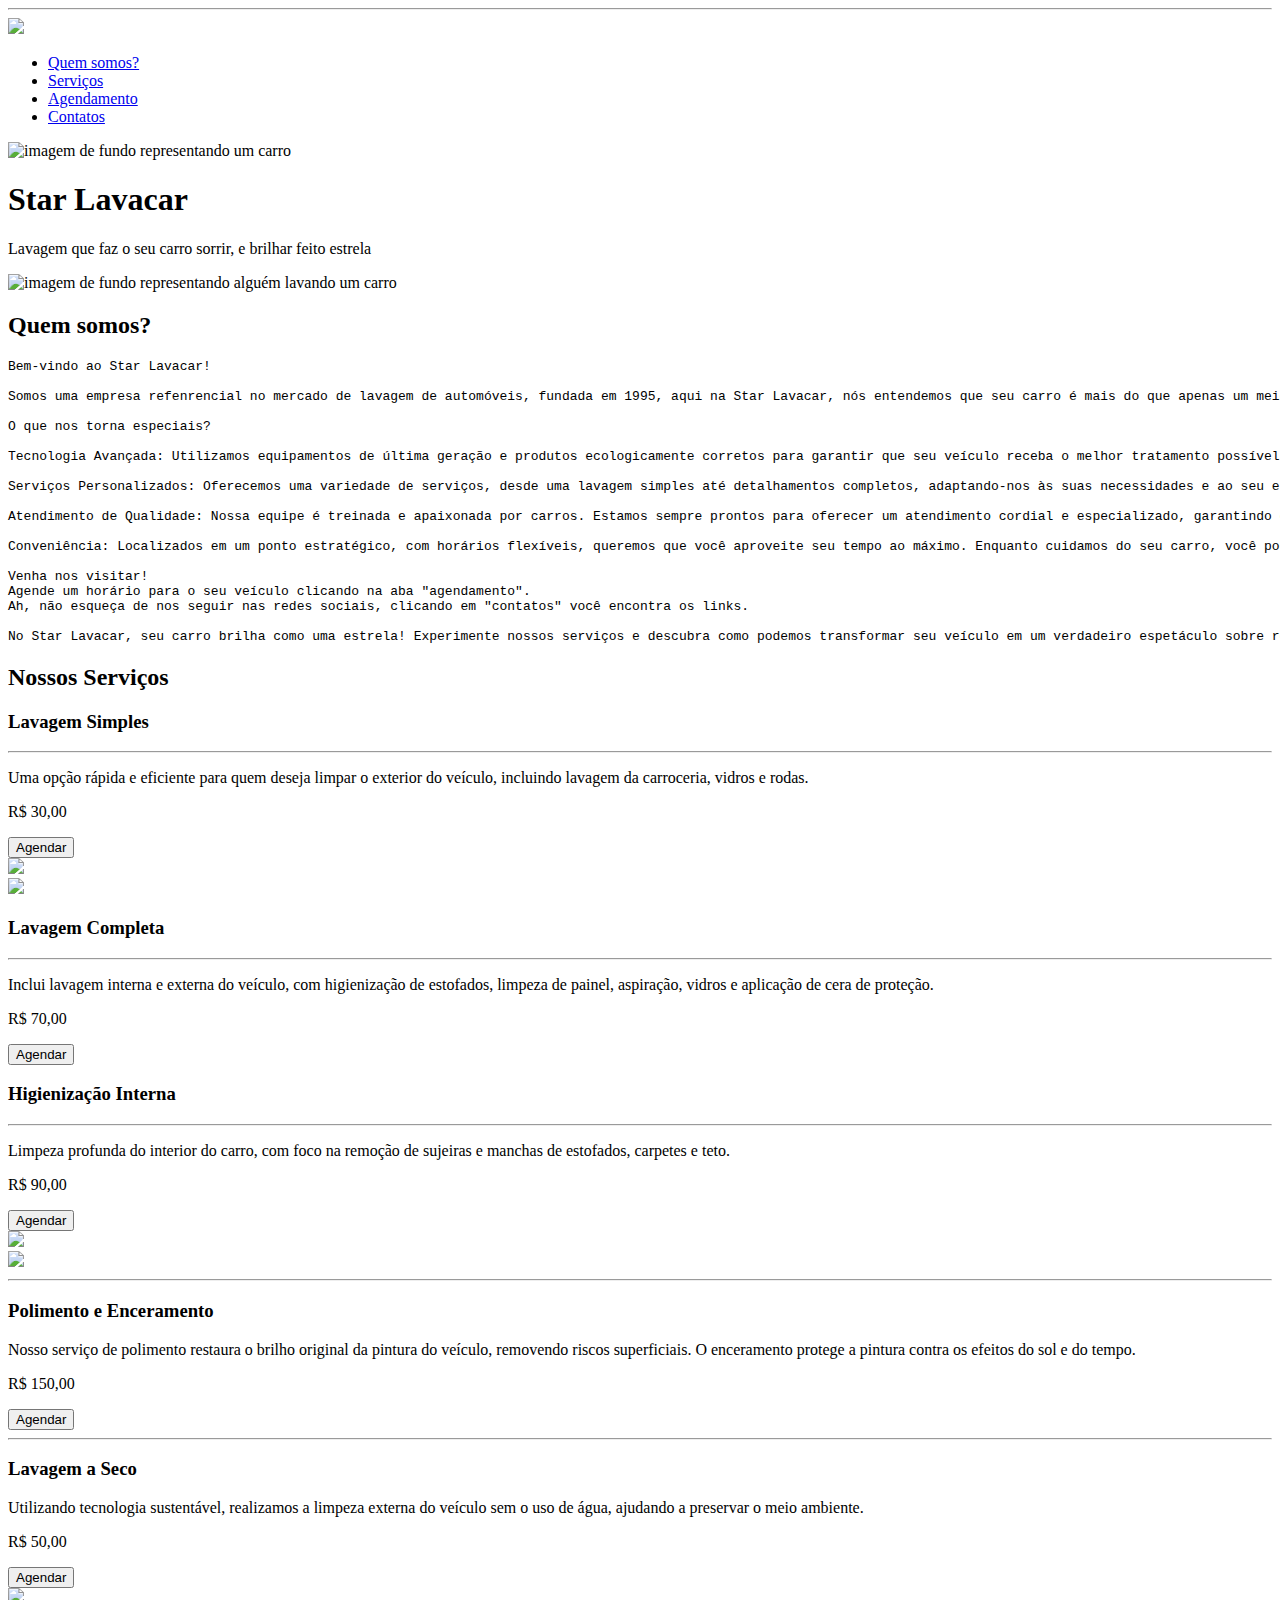
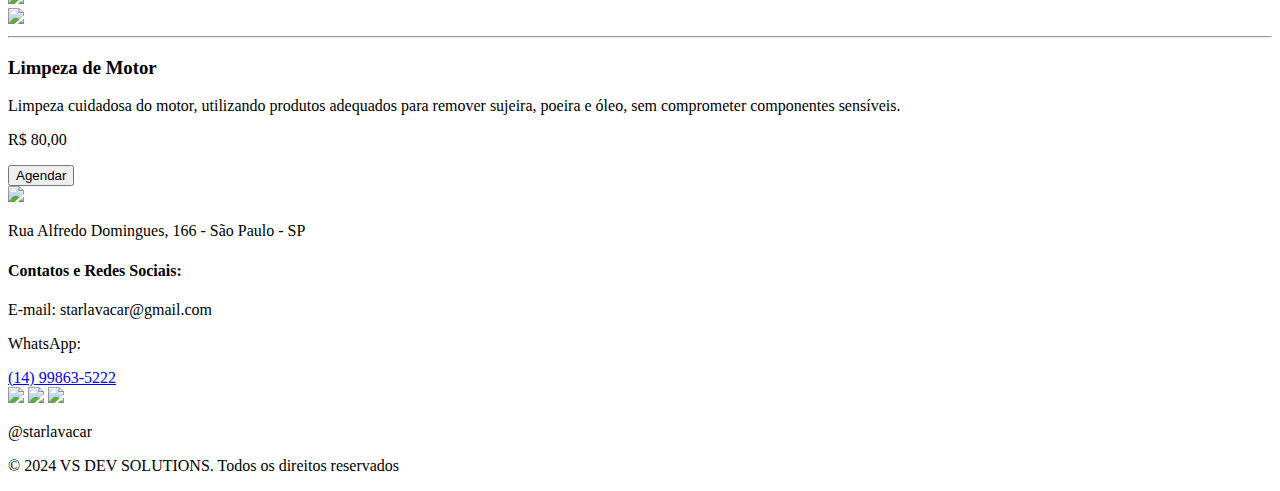
==== index.html @ 3692c661 "Add files via upload" ====
<!DOCTYPE html>
<html lang="pt-br">
  <head>
    <meta charset="UTF-8" />
    <title>STAR LAVACAR</title>
    <meta name="viewport" content="width=device-width, initial-scale=1.0" /> 
     <link rel="stylesheet" href="C:\Users\Caixa\Downloads\here\lavacar\style.css">
  </head>
  <body>

<header>
<hr>
<img src="C:\Users\Caixa\Downloads\here\lavacar\logo.png" id="logo">
<nav>
	<ul>
		<li> <a href="#section_quemsomos"> Quem somos?</a></li>
		<li> <a href="#section_serviços"> Serviços </a></li>
		<li> <a href="#section_agendamento">Agendamento</a></li>
		<li> <a href="#footer/contatos"> Contatos </a></li>
	</ul>
</nav>
</header> 
<section id="container">
<main>
<img src="C:\Users\Caixa\Downloads\here\lavacar\imgcarrofundo.png" id="fundocarro" alt="imagem de fundo representando um carro">
</main>
<aside>
	<div id="text">
	<h1>Star Lavacar</h1>
	<p>Lavagem que faz o seu carro sorrir, e brilhar feito estrela</p>
	</div>
<img src="C:\Users\Caixa\Downloads\here\lavacar\imagemlavandocarro.png" id="fundolavagem" alt="imagem de fundo representando alguém lavando um carro">
</aside>
</section>

<section id="section_quemsomos">
	<h2>Quem somos?</h2>
	<pre>Bem-vindo ao Star Lavacar! 

Somos uma empresa refenrencial no mercado de lavagem de automóveis, fundada em 1995, aqui na Star Lavacar, nós entendemos que seu carro é mais do que apenas um meio de transporte — é uma parte importante da sua vida. Por isso, estamos aqui para proporcionar a melhor experiência de lavagem e cuidados automotivos. 

O que nos torna especiais? 

Tecnologia Avançada: Utilizamos equipamentos de última geração e produtos ecologicamente corretos para garantir que seu veículo receba o melhor tratamento possível, respeitando o meio ambiente. 

Serviços Personalizados: Oferecemos uma variedade de serviços, desde uma lavagem simples até detalhamentos completos, adaptando-nos às suas necessidades e ao seu estilo de vida. 

Atendimento de Qualidade: Nossa equipe é treinada e apaixonada por carros. Estamos sempre prontos para oferecer um atendimento cordial e especializado, garantindo que você saia satisfeito. 

Conveniência: Localizados em um ponto estratégico, com horários flexíveis, queremos que você aproveite seu tempo ao máximo. Enquanto cuidamos do seu carro, você pode relaxar ou realizar outras atividades. 

Venha nos visitar! 
Agende um horário para o seu veículo clicando na aba "agendamento".
Ah, não esqueça de nos seguir nas redes sociais, clicando em "contatos" você encontra os links.

No Star Lavacar, seu carro brilha como uma estrela! Experimente nossos serviços e descubra como podemos transformar seu veículo em um verdadeiro espetáculo sobre rodas. Estamos ansiosos para recebê-lo e fazer parte da sua jornada!</pre>
</section>

<section id="section_serviços">
	
	<h2>Nossos Serviços</h2>
	
	<div class="item_serviço">
	<div class="container_textos">
	<h3 class="nome_serviço">Lavagem Simples</h3>
	<hr class="linhatitulo">
	<p class="descricao_serviço">Uma opção rápida e eficiente para quem deseja limpar o exterior do veículo, incluindo lavagem da carroceria, vidros e rodas.</p>
	<div class="botao">
	<p class="preco_serviço">R$ 30,00</p>
	<button class="botao_agendar_serviços">Agendar</button>
	</div>
	</div>
	
	<div class="img_item_serviço">
	<img src="C:\Users\Caixa\Downloads\here\lavacar\fotolavagemsimples.jpg" class="foto_item_serviço">	
	</div>
	</div>

	<div class="item_serviço">
	
	<div class="img_item_serviço">
	<img src="C:\Users\Caixa\Downloads\here\lavacar\fotolavagemcompleta.jpg" class="foto_item_serviço">	
	</div>

	<div class="container_textos">
	<h3 class="nome_serviço">Lavagem Completa</h3>
	<hr class="linhatitulo">
	<p class="descricao_serviço">Inclui lavagem interna e externa do veículo, com higienização de estofados, limpeza de painel, aspiração, vidros e aplicação de cera de proteção.</p>
	<div class="botao">
	<p class="preco_serviço">R$ 70,00</p>
	<button class="botao_agendar_serviços">Agendar</button>
	</div>
	</div>	
	</div>

	<div class="item_serviço">
	
	<div class="container_textos">
	<h3 class="nome_serviço">Higienização Interna</h3>
	<hr class="linhatitulo">
	<p class="descricao_serviço">Limpeza profunda do interior do carro, com foco na remoção de sujeiras e manchas de estofados, carpetes e teto.</p>
	<div class="botao">
	<p class="preco_serviço">R$ 90,00</p>
	<button class="botao_agendar_serviços">Agendar</button>
	</div>
	</div>
	
	<div class="img_item_serviço">
	<img src="C:\Users\Caixa\Downloads\here\lavacar\fotohigienizacaointerna.jpg" class="foto_item_serviço">	
	</div>

	</div>

	<div class="item_serviço">

	<div class="img_item_serviço">	
	<img src="C:\Users\Caixa\Downloads\here\lavacar\fotopolimentoenceramento.jpg" class="foto_item_serviço">	
	</div>	

	<div class="container_textos">
	<hr class="linhatitulo">
	<h3 class="nome_serviço">Polimento e Enceramento</h3>
	<p class="descricao_serviço">Nosso serviço de polimento restaura o brilho original da pintura do veículo, removendo riscos superficiais. O enceramento protege a pintura contra os efeitos do sol e do tempo.</p>
	<div class="botao">
	<p class="preco_serviço">R$ 150,00</p>
	<button class="botao_agendar_serviços">Agendar</button>
	</div>
	</div>
	</div>

	<div class="item_serviço">
	<div class="container_textos">
	<hr class="linhatitulo">
	<h3 class="nome_serviço">Lavagem a Seco</h3>
	<p class="descricao_serviço">Utilizando tecnologia sustentável, realizamos a limpeza externa do veículo sem o uso de água, ajudando a preservar o meio ambiente.</p>
	<div class="botao">
	<p class="preco_serviço">R$ 50,00</p>
	<button class="botao_agendar_serviços">Agendar</button>
	</div>
	</div>

	
	<div class="img_item_serviço">
	<img src="C:\Users\Caixa\Downloads\here\lavacar\fotolavagemaseco.jpg" class="foto_item_serviço">	
	</div>
	</div>

	<div class="item_serviço">
	
	<div class="img_item_serviço">
	<img src="C:\Users\Caixa\Downloads\here\lavacar\fotolimpezademotor.jpg" class="foto_item_serviço">	
	</div>
	
	<div class="container_textos">
	<hr class="linhatitulo">
	<h3 class="nome_serviço">Limpeza de Motor</h3>
	<p class="descricao_serviço">Limpeza cuidadosa do motor, utilizando produtos adequados para remover sujeira, poeira e óleo, sem comprometer componentes sensíveis.</p>
	<div class="botao">
	<p class="preco_serviço">R$ 80,00</p>
	<button class="botao_agendar_serviços">Agendar</button>
	</div>
	</div>
	</div>
</section>

	<footer id="footer/contatos"">
	<div id="container_footer">
	<div id="container_logo_footer">
		<img src="C:\Users\Caixa\Downloads\here\lavacar\logo.png" id="logo_footer">
	<p>Rua Alfredo Domingues, 166 - São Paulo - SP</p>
	</div>	
	
	<div id="contatos_sociais">
	
	<h4>Contatos e Redes Sociais:</h4>	
	<p>E-mail: starlavacar@gmail.com </p>	
	<div id="container_whats">
	<p>WhatsApp:</p>	
	<a href="#">(14) 99863-5222</a>
	</div>
	<div id ="container_sociais">
	<a href="instagram"> <img src="C:\Users\Caixa\Downloads\here\lavacar\logo_instagram.png" class="icon_sociais"></a>
	<a href="tiktok"> <img src="C:\Users\Caixa\Downloads\here\lavacar\logo_tiktok.png" class="icon_sociais"></a>
	<a href="facebook"> <img src="C:\Users\Caixa\Downloads\here\lavacar\logo_facebook.png" class="icon_sociais"></a>
	</div>
	<p>@starlavacar</p>
	</div>
	</div>
	

	<p id="copy">&copy; 2024 VS DEV SOLUTIONS. Todos os direitos reservados</p>	
	</footer>
 </body>
</html>
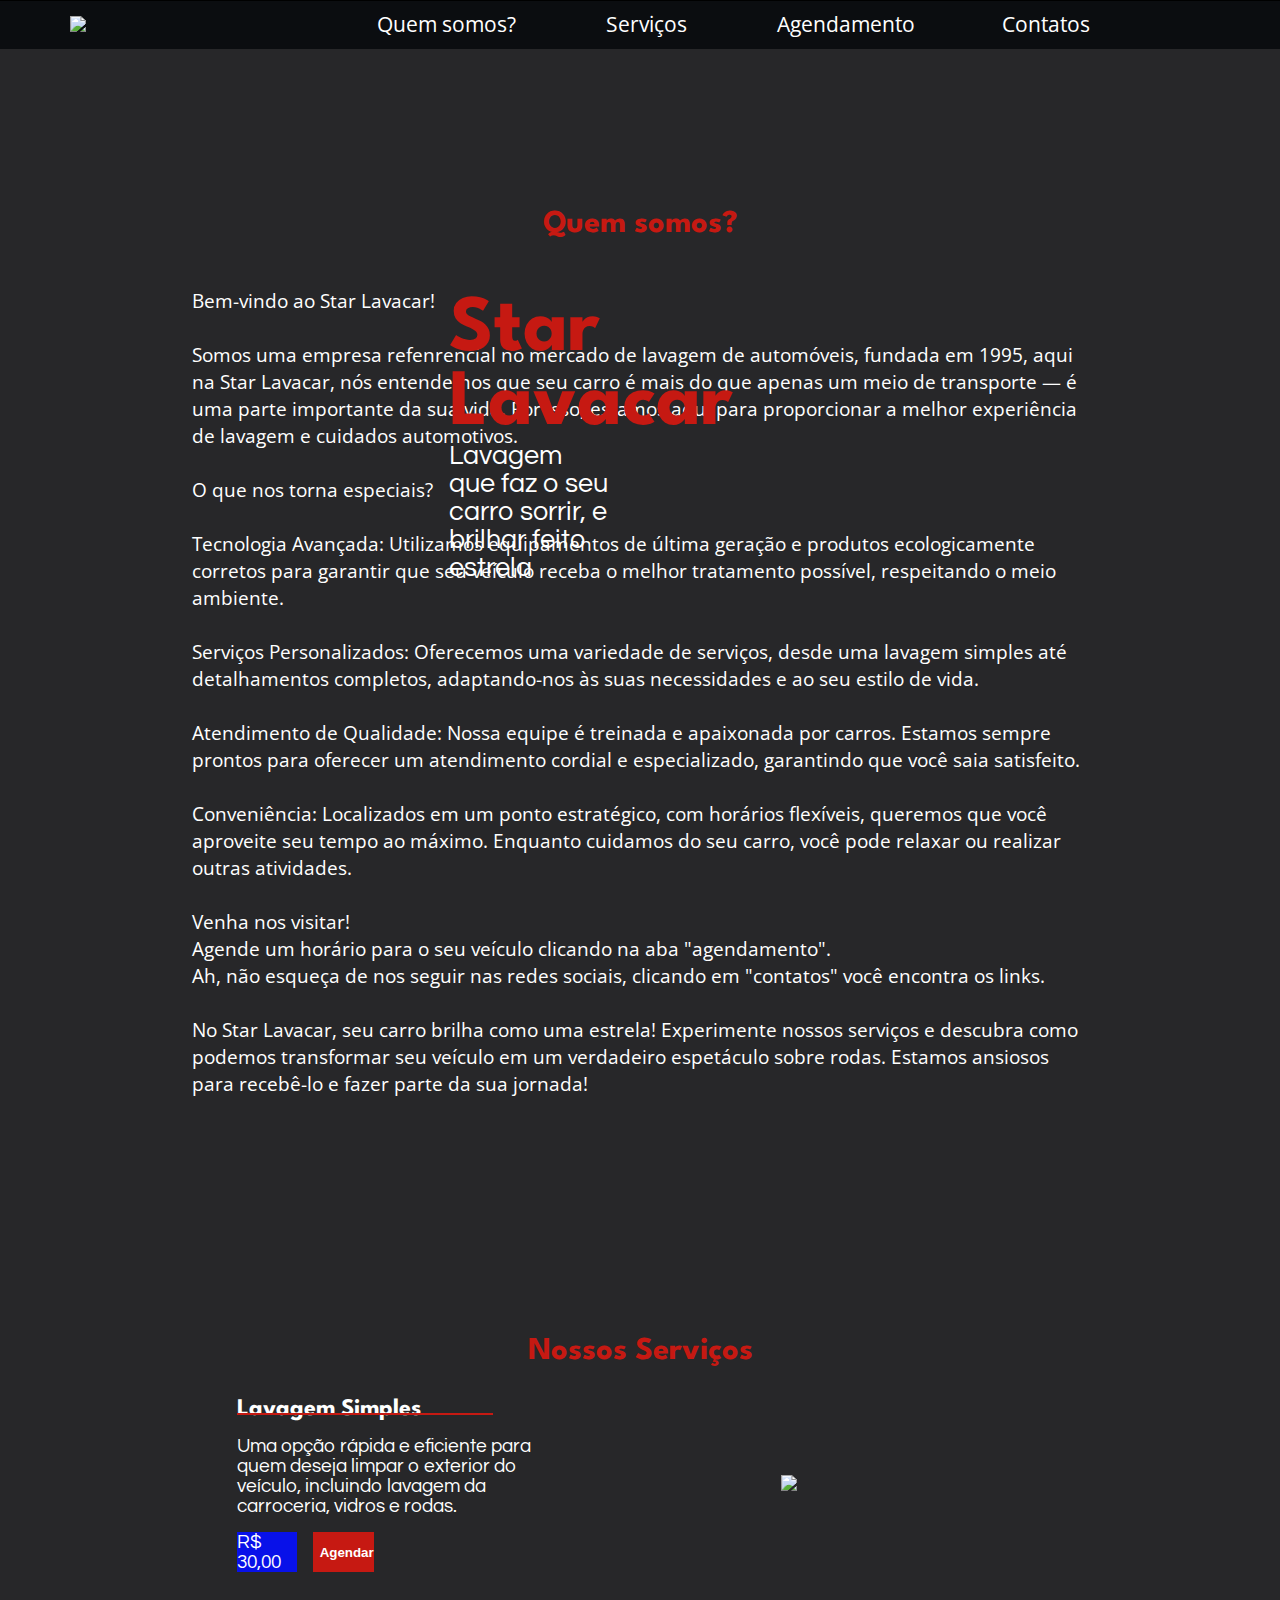
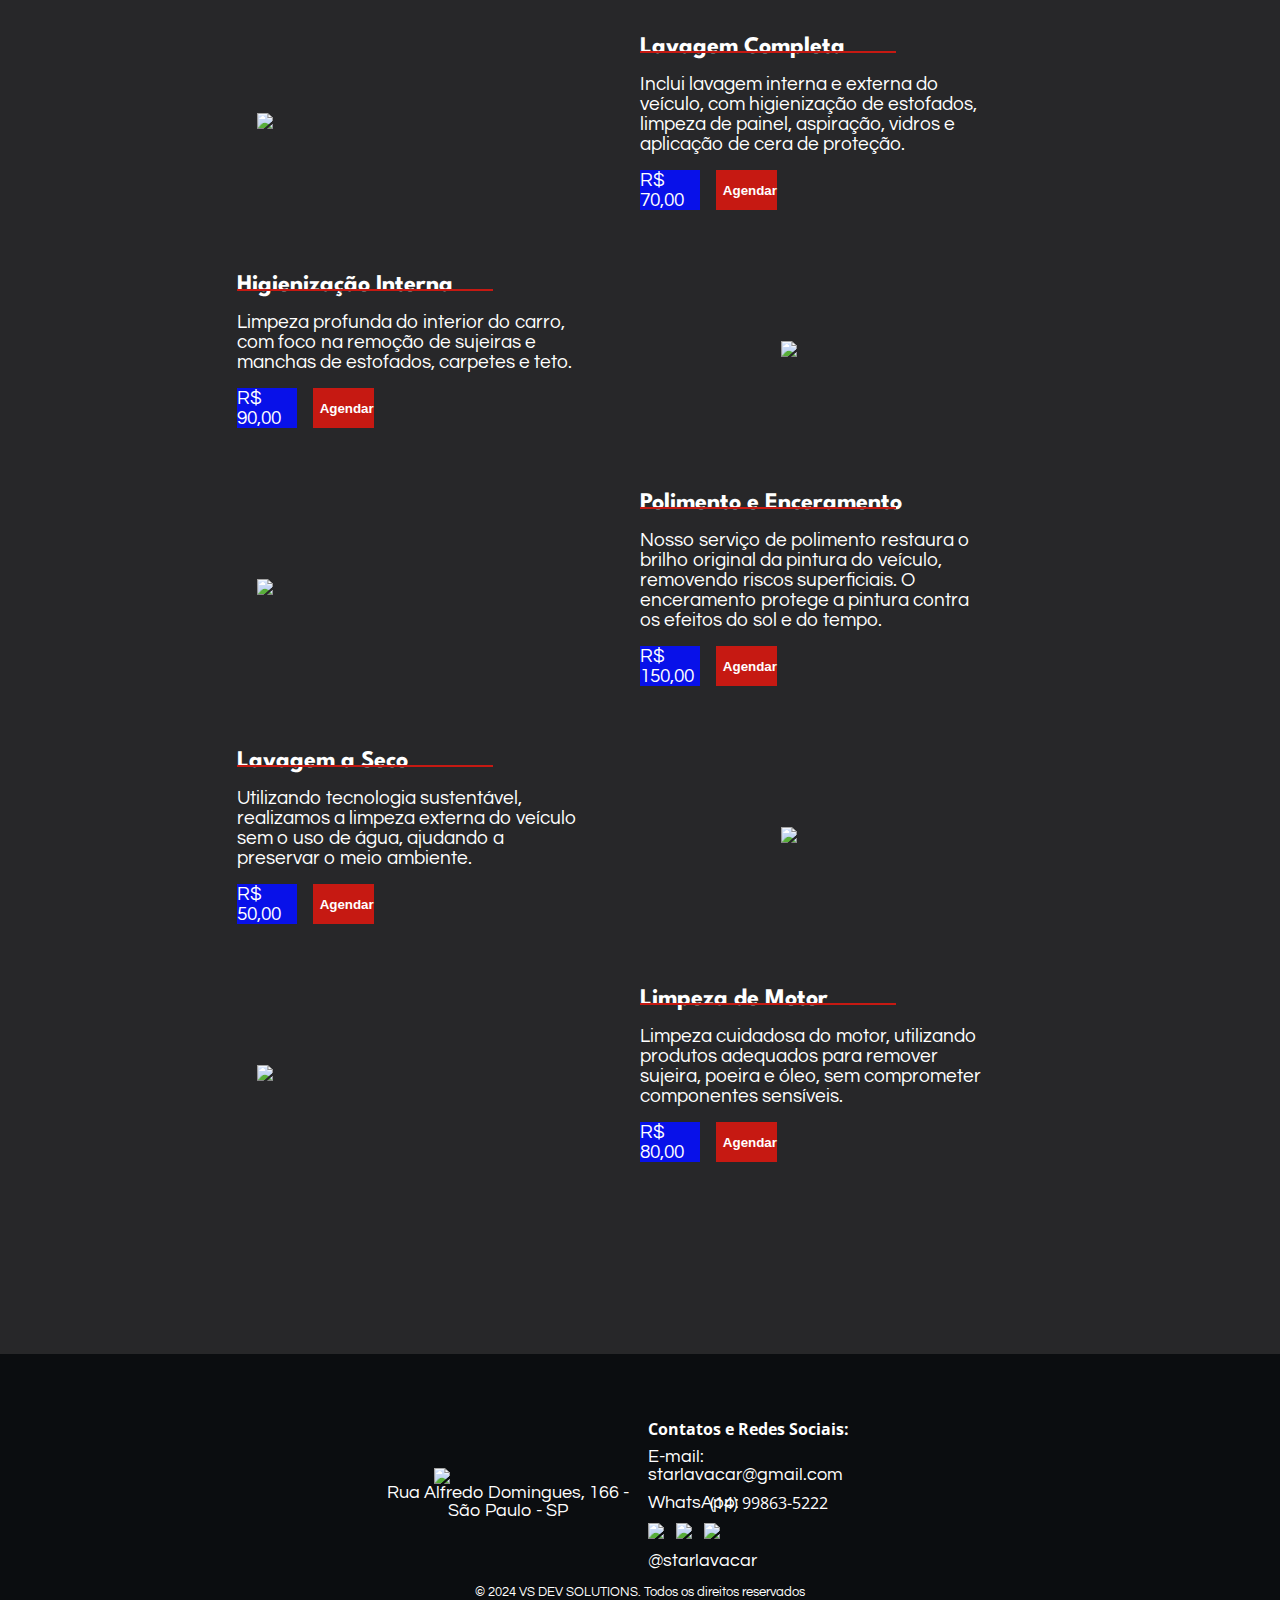
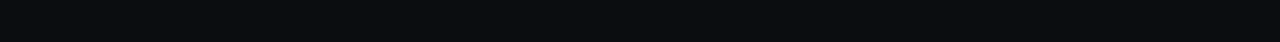
==== commit 35fd63c0: "Update index.html" ====
--- a/index.html
+++ b/index.html
@@ -4,7 +4,7 @@
     <meta charset="UTF-8" />
     <title>STAR LAVACAR</title>
     <meta name="viewport" content="width=device-width, initial-scale=1.0" /> 
-     <link rel="stylesheet" href="C:\Users\Caixa\Downloads\here\lavacar\style.css">
+     <link rel="stylesheet" href="style.css">
   </head>
   <body>
 
@@ -191,4 +191,4 @@
 	<p id="copy">&copy; 2024 VS DEV SOLUTIONS. Todos os direitos reservados</p>	
 	</footer>
  </body>
-</html>+</html>
--- a/style.css
+++ b/style.css
@@ -0,0 +1,288 @@
+@import url('https://fonts.googleapis.com/css2?family=Open+Sans:ital,wght@0,300..800;1,300..800&display=swap');
+
+@import url('https://fonts.googleapis.com/css2?family=League+Spartan:wght@100..900&family=Questrial&display=swap');
+
+*{
+	margin:0;
+	padding:0;
+}
+body{
+	background-color:#272729;
+	height:100%;
+}
+hr{ 
+	border: none; /* Remove bordas padrão */
+        height: 3rem; /* Altura da linha */
+        background-color:#0B0D10 ;
+	margin-top:0.2%;
+	width:100%;
+	position:absolute;
+}
+header{
+	position:fixed;
+	width:100%;
+	display:flex;
+	flex-direction:row;
+	align-items:center;
+	justify-content:space-around;
+	z-index:1;
+	background-color:black;
+}
+#logo{
+	width:12%;
+	margin:1rem;
+	z-index:1;
+}
+ul{
+	color:#fff;
+	margin-right:5rem ;
+	display:flex;
+	flex-direction:row;
+	font-size:1.3rem;
+	width:50rem;
+}
+li{
+	width:25%;
+	list-style:none;
+	text-align:center;
+	font-family:'Open Sans' ;
+	z-index:1;
+}
+
+a{
+	text-decoration:none;
+	color:#fff;
+}
+a:hover{
+	color:#FFEEE5;
+}
+a:active{
+	color:#CDB2A5;
+}
+
+#container{
+	display:flex;
+	flex-direction:row;
+	width:100%;
+}
+#fundocarro{
+	height:100%;
+	}
+#fundolavagem{
+	height:100%;
+	width:101%;
+}
+
+#text{
+	position:absolute;
+	margin:23% 13%;
+	width:25%;
+	color:#fff;
+
+}
+h1{
+	font-size:5rem;
+	font-family:'league Spartan';
+	color:#C61912;
+}
+p{
+	font-size:1.7rem;
+	width:50%;
+	font-family:'Questrial';
+}
+h2{
+	text-align:center;
+	font-size:2rem;
+	color:#C61912;
+	font-family:'league Spartan';
+	margin-top:2rem;
+}
+#section_quemsomos{
+	overflow-wrap:break word; /*quebra palavras longas*/
+	font-family:'league Spartan';
+	padding-top:10rem;
+}
+#section_quemsomos pre{
+	font-family:'Open Sans';
+	color:#fff;
+	font-size:1.2rem;
+	width:70%;
+	margin:auto;
+	padding:3rem;
+	display:flex;
+	white-space: pre-wrap; /* Permite quebra de linha  e ainda segue a formatação do texto no html*/
+    
+}
+#section_serviços{
+	width:90%;
+	display:flex;
+	flex-direction:column;
+	margin:auto;
+	padding:10rem 0; 
+}
+.item_serviço{
+	width:70%;
+	display:flex;
+	flex-direction:row;
+	color:#fff;
+	margin:2rem auto;
+	align-items:center;
+	gap:15%;
+	
+}
+.container_textos{
+	width:50%;
+	display:flex;
+	flex-direction:column;
+	gap:1rem ;
+}
+.img_item_serviço{
+	margin:auto;
+	width:30%;
+}
+.foto_item_serviço{
+	width:95%;
+	
+}
+.nome_serviço{
+	font-family:'league Spartan';
+	font-size:1.5rem;
+}
+.descricao_serviço{
+	font-family:'Questrial';
+	font-size:1.2rem;
+	width:85%;
+	
+}
+.preco_serviço{
+	background-color:#0811E9;
+	width:20%;
+	display:flex;
+	justify-content:center;
+	align-items:center;
+	font-size:1.2rem;
+	width:15%;
+}
+.linhatitulo{
+	
+	background-color:#C61912;
+	border: none; /* Remove bordas padrão */
+        height: 0.1rem; /* Altura da linha */
+	margin-top:1.2%;
+	width:20%;
+
+}
+.botao{
+	display:flex;
+	flex-direction:row;
+	gap:1rem;
+	
+}
+.botao_agendar_serviços{
+	background-color:#C61912;
+	color:#fff;
+	padding:0.4rem;
+	border:none;	
+	width:15%;
+	font-weight:bold;
+	cursor:pointer;	
+}
+.botao_agendar_serviços:hover{
+	background-color:#F73831;
+}
+.botao_agendar_serviços:active{
+	background-color:#CC504B;
+}
+
+footer{
+	background-color:#0B0D10;
+	color:#fff;
+	display:flex;
+	flex-direction:column;
+	height:10rem;
+	width:100%;
+	align-items:center;
+	padding:4rem 0;
+	font-family:'Open Sans';
+	gap:1rem;
+}
+
+footer p{
+	width:100%;
+	font-size:1.1rem;
+}
+
+#container_footer{
+	display:flex;
+	flex-direction:row;
+	width:40%;
+	margin:auto;
+	align-items:center;
+	gap:1rem;
+
+}
+#container_logo_footer{
+	display:flex;
+	flex-direction:column;
+	align-items:center;
+	width:50%;
+	text-align:center;
+}
+#logo_footer{
+	width:60%;
+	
+}
+#contatos_sociais{
+	display:flex;
+	flex-direction:column;
+	gap:0.5rem;
+	margin:auto;
+	width:50%;
+	
+
+}
+
+#container_whats{
+	display:flex;
+	flex-direction:row;
+	width:100%;
+	align-items:center;
+}
+#container_whats a{
+	width:60%;
+	
+}
+#container_whats p{
+	width:25%;
+}
+#container_sociais{
+	display:flex;
+	flex-direction:row;
+	width:100%;
+	align-items:center;
+	gap:0.5rem;
+	
+	
+}
+#container_sociais a{
+	margin:0;
+	padding:0;
+	gap:0;
+	width:8%;
+	gap:0.5rem;	
+}
+
+.icon_sociais{
+	width:100%;
+	
+	
+}
+.icon_sociais:hover{
+	width:110%;	
+}
+
+#copy{
+	text-align:center;
+	font-size:0.8rem;
+	padding-bottom:1rem;
+}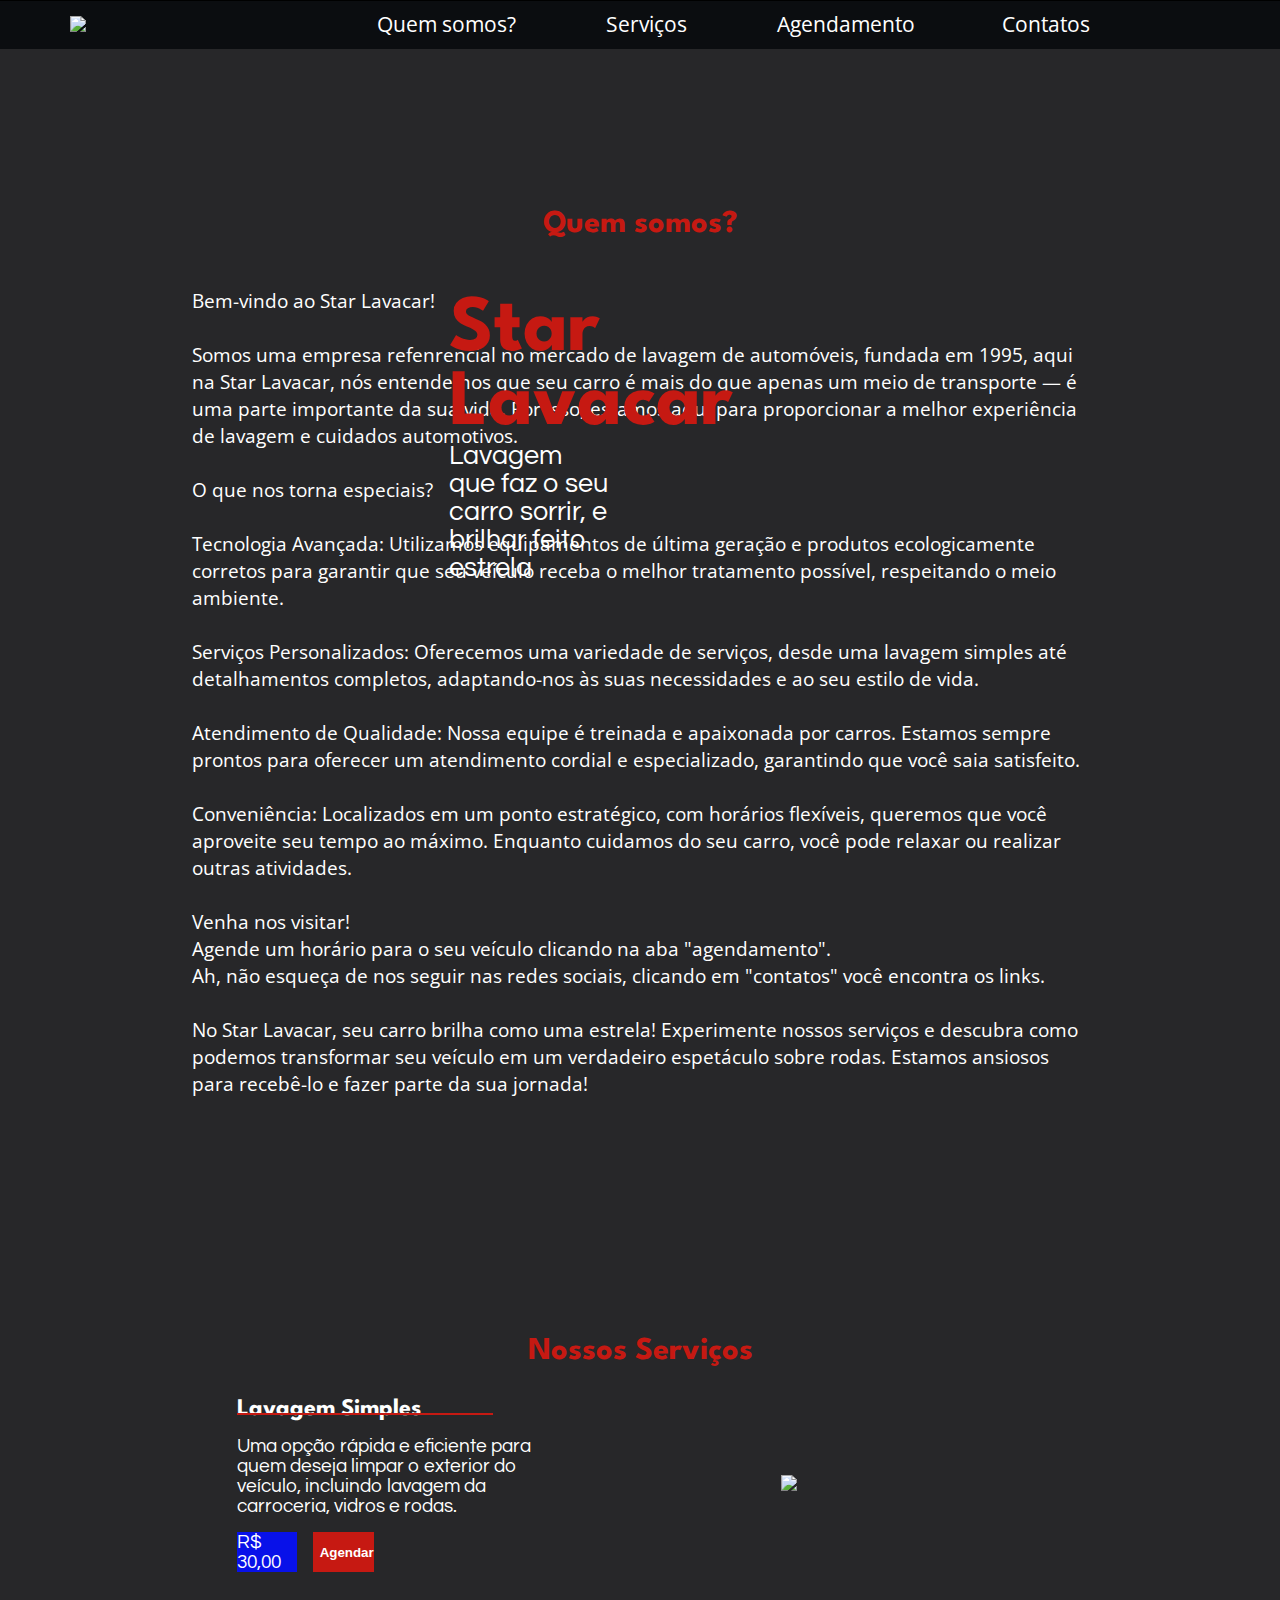
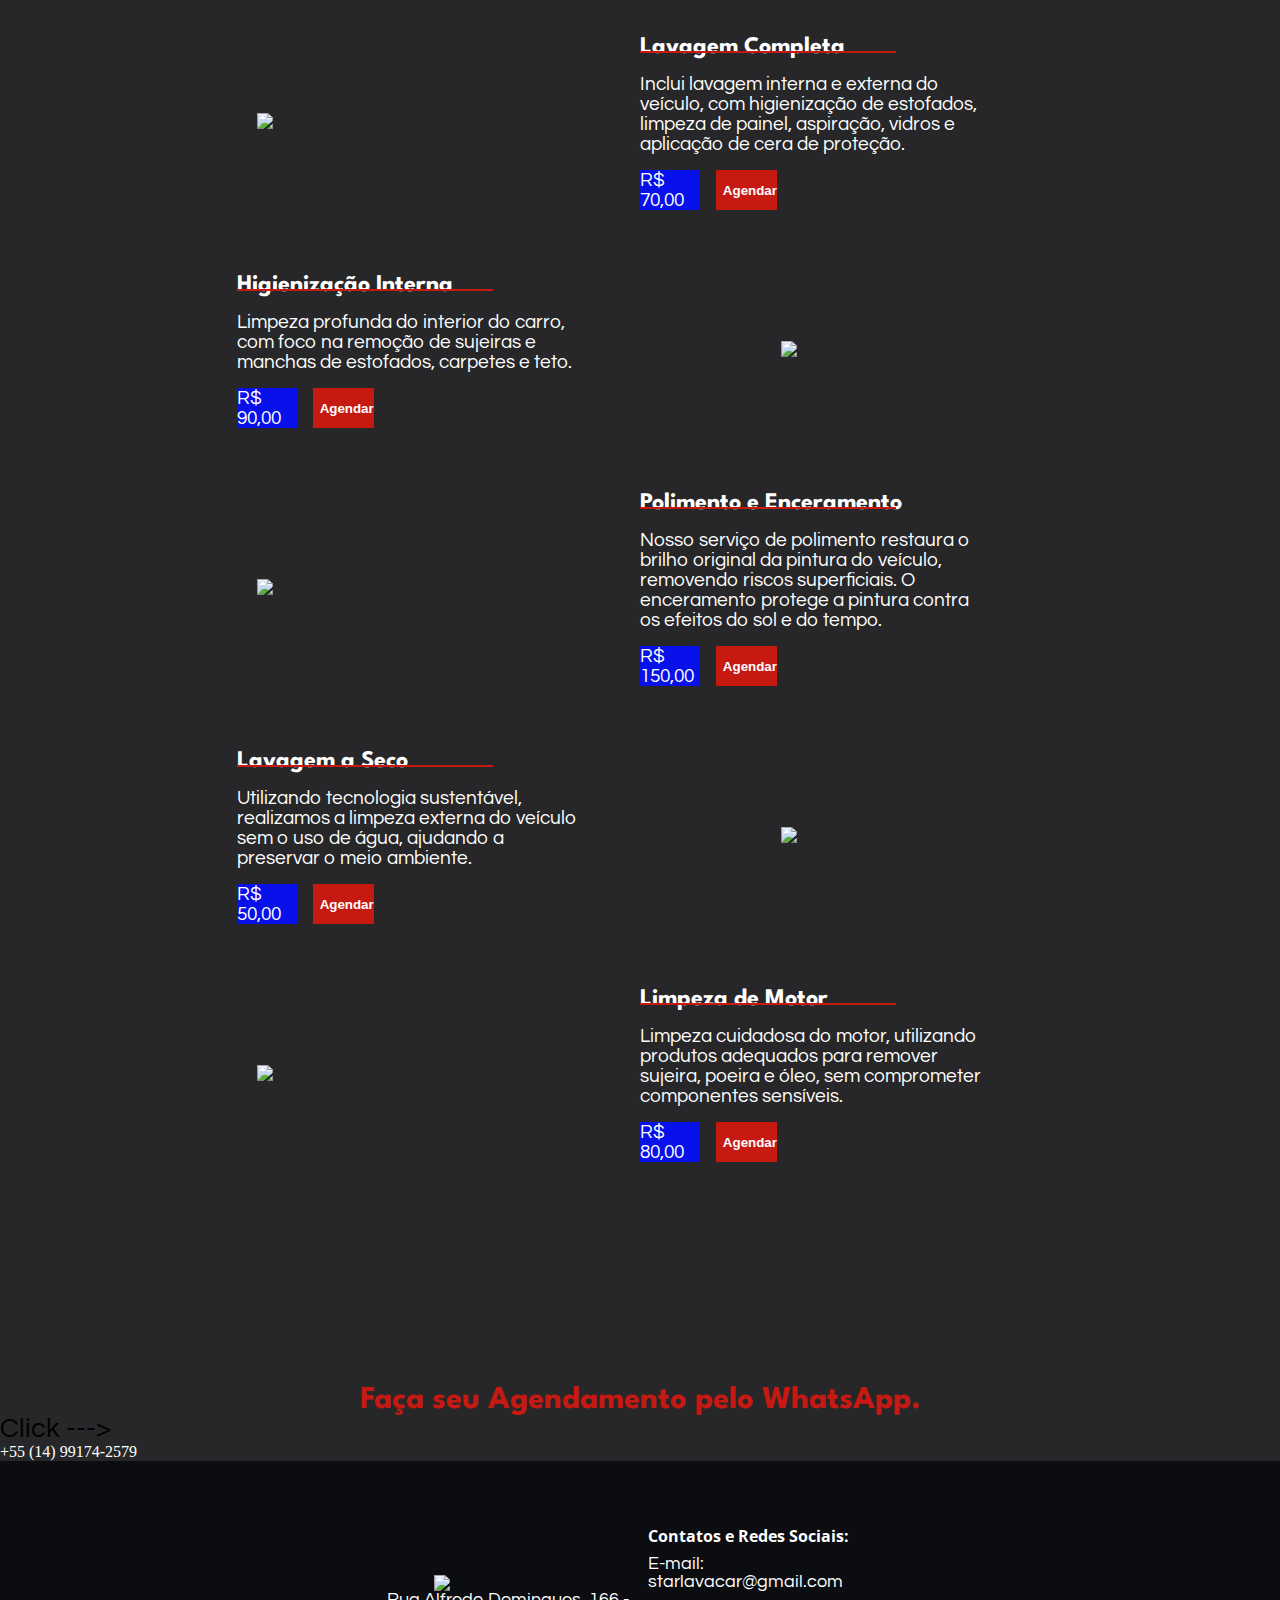
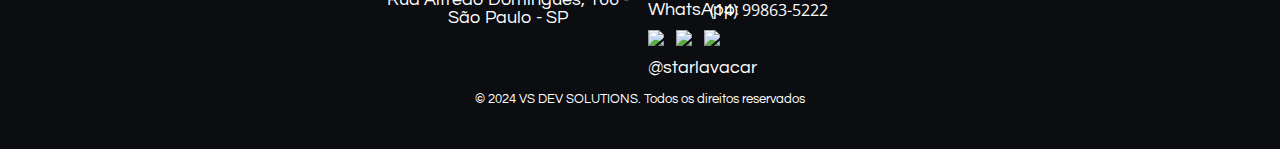
==== commit 5d4cccd7: "Update index.html" ====
--- a/index.html
+++ b/index.html
@@ -10,7 +10,7 @@
 
 <header>
 <hr>
-<img src="C:\Users\Caixa\Downloads\here\lavacar\logo.png" id="logo">
+<img src="https://github.com/bryansilvacm/star-lavacar/blob/main/logo.png?raw=true" id="logo">
 <nav>
 	<ul>
 		<li> <a href="#section_quemsomos"> Quem somos?</a></li>
@@ -22,14 +22,14 @@
 </header> 
 <section id="container">
 <main>
-<img src="C:\Users\Caixa\Downloads\here\lavacar\imgcarrofundo.png" id="fundocarro" alt="imagem de fundo representando um carro">
+<img src="https://github.com/bryansilvacm/star-lavacar/blob/main/imgcarrofundo.png?raw=true" id="fundocarro" alt="imagem de fundo representando um carro">
 </main>
 <aside>
 	<div id="text">
 	<h1>Star Lavacar</h1>
 	<p>Lavagem que faz o seu carro sorrir, e brilhar feito estrela</p>
 	</div>
-<img src="C:\Users\Caixa\Downloads\here\lavacar\imagemlavandocarro.png" id="fundolavagem" alt="imagem de fundo representando alguém lavando um carro">
+<img src="https://github.com/bryansilvacm/star-lavacar/blob/main/imagemlavandocarro.png?raw=true" id="fundolavagem" alt="imagem de fundo representando alguém lavando um carro">
 </aside>
 </section>
 
@@ -72,14 +72,14 @@
 	</div>
 	
 	<div class="img_item_serviço">
-	<img src="C:\Users\Caixa\Downloads\here\lavacar\fotolavagemsimples.jpg" class="foto_item_serviço">	
-	</div>
-	</div>
-
-	<div class="item_serviço">
-	
-	<div class="img_item_serviço">
-	<img src="C:\Users\Caixa\Downloads\here\lavacar\fotolavagemcompleta.jpg" class="foto_item_serviço">	
+	<img src="https://github.com/bryansilvacm/star-lavacar/blob/main/fotolavagemsimples.jpg?raw=true" class="foto_item_serviço">	
+	</div>
+	</div>
+
+	<div class="item_serviço">
+	
+	<div class="img_item_serviço">
+	<img src="https://github.com/bryansilvacm/star-lavacar/blob/main/fotolavagemcompleta.jpg?raw=true" class="foto_item_serviço">	
 	</div>
 
 	<div class="container_textos">
@@ -106,7 +106,7 @@
 	</div>
 	
 	<div class="img_item_serviço">
-	<img src="C:\Users\Caixa\Downloads\here\lavacar\fotohigienizacaointerna.jpg" class="foto_item_serviço">	
+	<img src="https://github.com/bryansilvacm/star-lavacar/blob/main/fotohigienizacaointerna.jpg?raw=true" class="foto_item_serviço">	
 	</div>
 
 	</div>
@@ -114,7 +114,7 @@
 	<div class="item_serviço">
 
 	<div class="img_item_serviço">	
-	<img src="C:\Users\Caixa\Downloads\here\lavacar\fotopolimentoenceramento.jpg" class="foto_item_serviço">	
+	<img src="https://github.com/bryansilvacm/star-lavacar/blob/main/fotopolimentoenceramento.jpg?raw=true" class="foto_item_serviço">	
 	</div>	
 
 	<div class="container_textos">
@@ -141,14 +141,14 @@
 
 	
 	<div class="img_item_serviço">
-	<img src="C:\Users\Caixa\Downloads\here\lavacar\fotolavagemaseco.jpg" class="foto_item_serviço">	
-	</div>
-	</div>
-
-	<div class="item_serviço">
-	
-	<div class="img_item_serviço">
-	<img src="C:\Users\Caixa\Downloads\here\lavacar\fotolimpezademotor.jpg" class="foto_item_serviço">	
+	<img src="https://github.com/bryansilvacm/star-lavacar/blob/main/fotolavagemaseco.jpg?raw=true" class="foto_item_serviço">	
+	</div>
+	</div>
+
+	<div class="item_serviço">
+	
+	<div class="img_item_serviço">
+	<img src="https://github.com/bryansilvacm/star-lavacar/blob/main/fotolimpezademotor.jpg?raw=true" class="foto_item_serviço">	
 	</div>
 	
 	<div class="container_textos">
@@ -162,11 +162,19 @@
 	</div>
 	</div>
 </section>
+
+	<section id="section_agendamento">
+	<h2>Faça seu Agendamento pelo WhatsApp.</h2>
+	<div class="whats_agendamento">
+	<p>Click ---></p>
+	<a href="https://wa.me/5514991378879?text=Olá%2C%20gostaria%20de%20agendar%20um%20horário" target="_blank">+55 (14) 99174-2579</a>
+	</div>
+	</section>
 
 	<footer id="footer/contatos"">
 	<div id="container_footer">
 	<div id="container_logo_footer">
-		<img src="C:\Users\Caixa\Downloads\here\lavacar\logo.png" id="logo_footer">
+		<img src="https://github.com/bryansilvacm/star-lavacar/blob/main/logo.png?raw=true" id="logo_footer">
 	<p>Rua Alfredo Domingues, 166 - São Paulo - SP</p>
 	</div>	
 	
@@ -179,9 +187,9 @@
 	<a href="#">(14) 99863-5222</a>
 	</div>
 	<div id ="container_sociais">
-	<a href="instagram"> <img src="C:\Users\Caixa\Downloads\here\lavacar\logo_instagram.png" class="icon_sociais"></a>
-	<a href="tiktok"> <img src="C:\Users\Caixa\Downloads\here\lavacar\logo_tiktok.png" class="icon_sociais"></a>
-	<a href="facebook"> <img src="C:\Users\Caixa\Downloads\here\lavacar\logo_facebook.png" class="icon_sociais"></a>
+	<a href="instagram"> <img src="https://github.com/bryansilvacm/star-lavacar/blob/main/logo_instagram.png?raw=true" class="icon_sociais"></a>
+	<a href="tiktok"> <img src="https://github.com/bryansilvacm/star-lavacar/blob/main/logo_tiktok.png?raw=true" class="icon_sociais"></a>
+	<a href="facebook"> <img src="https://github.com/bryansilvacm/star-lavacar/blob/main/logo_facebook.png?raw=true" class="icon_sociais"></a>
 	</div>
 	<p>@starlavacar</p>
 	</div>
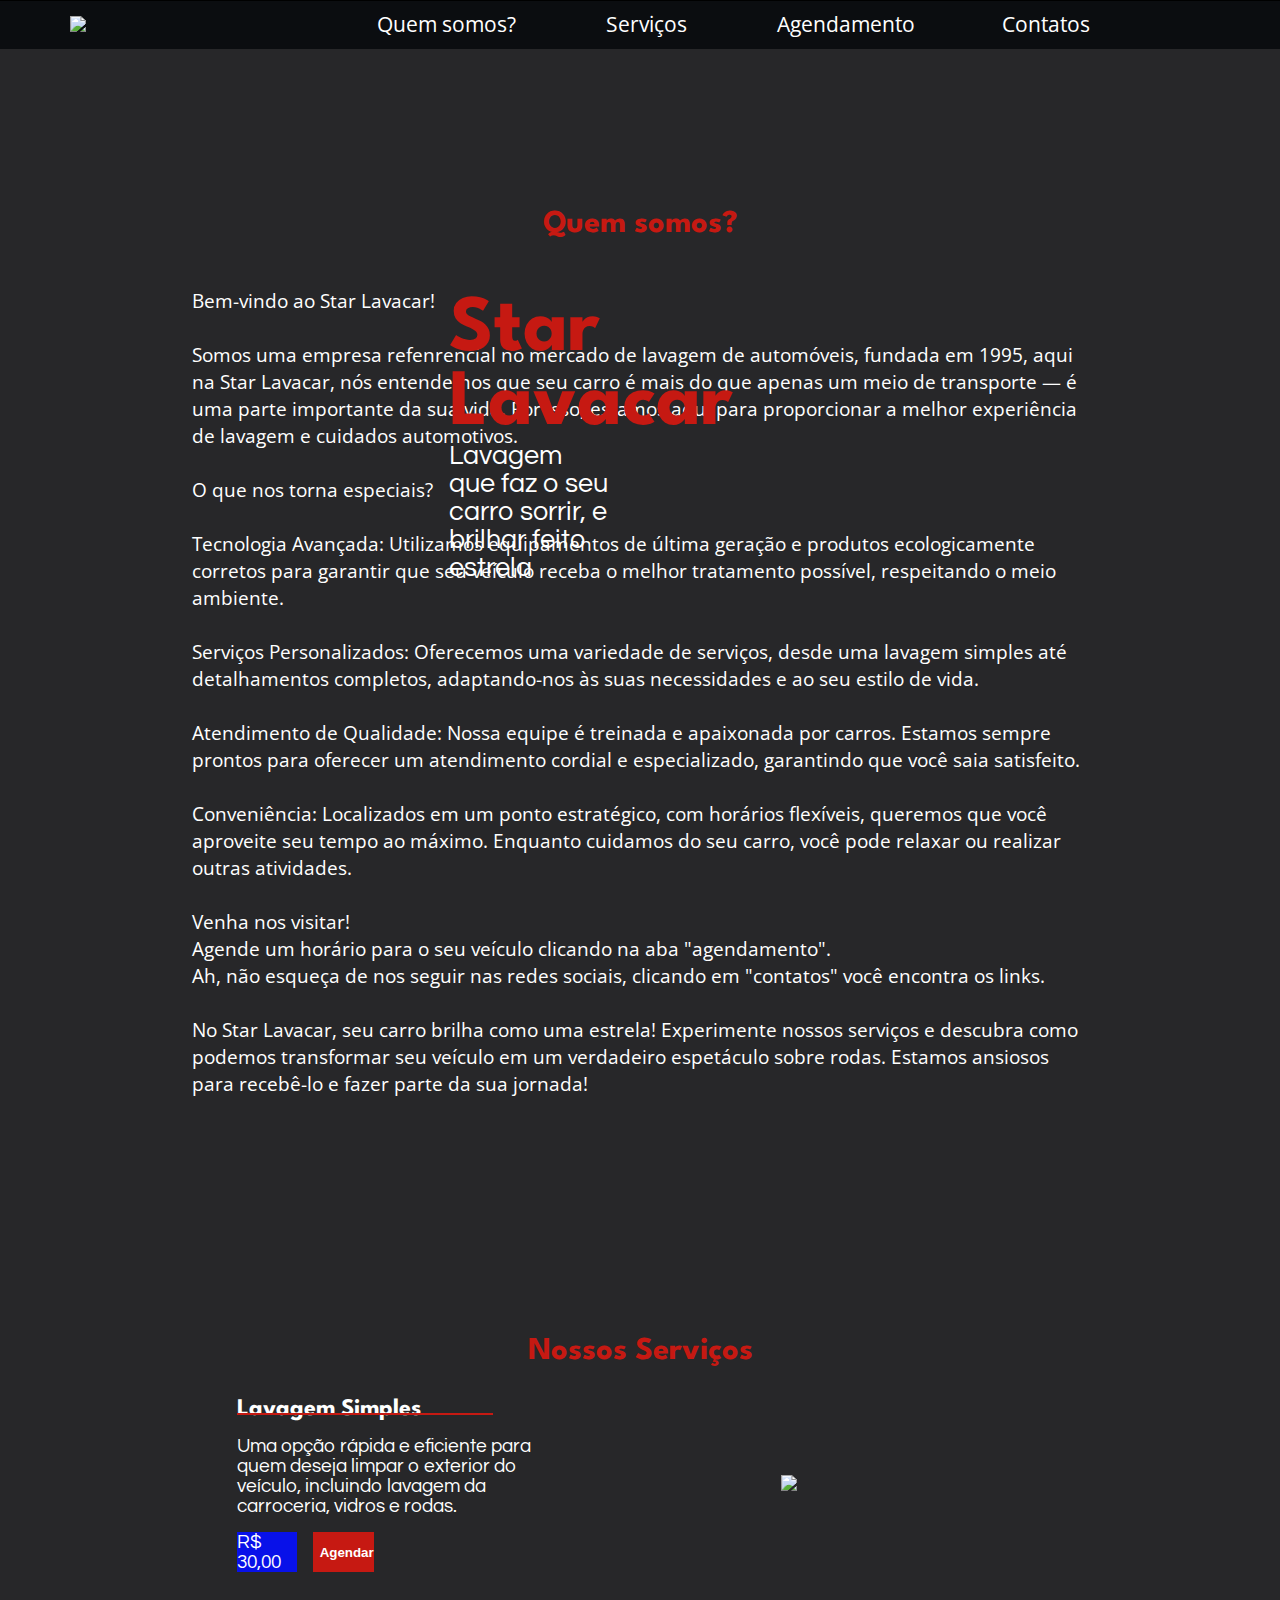
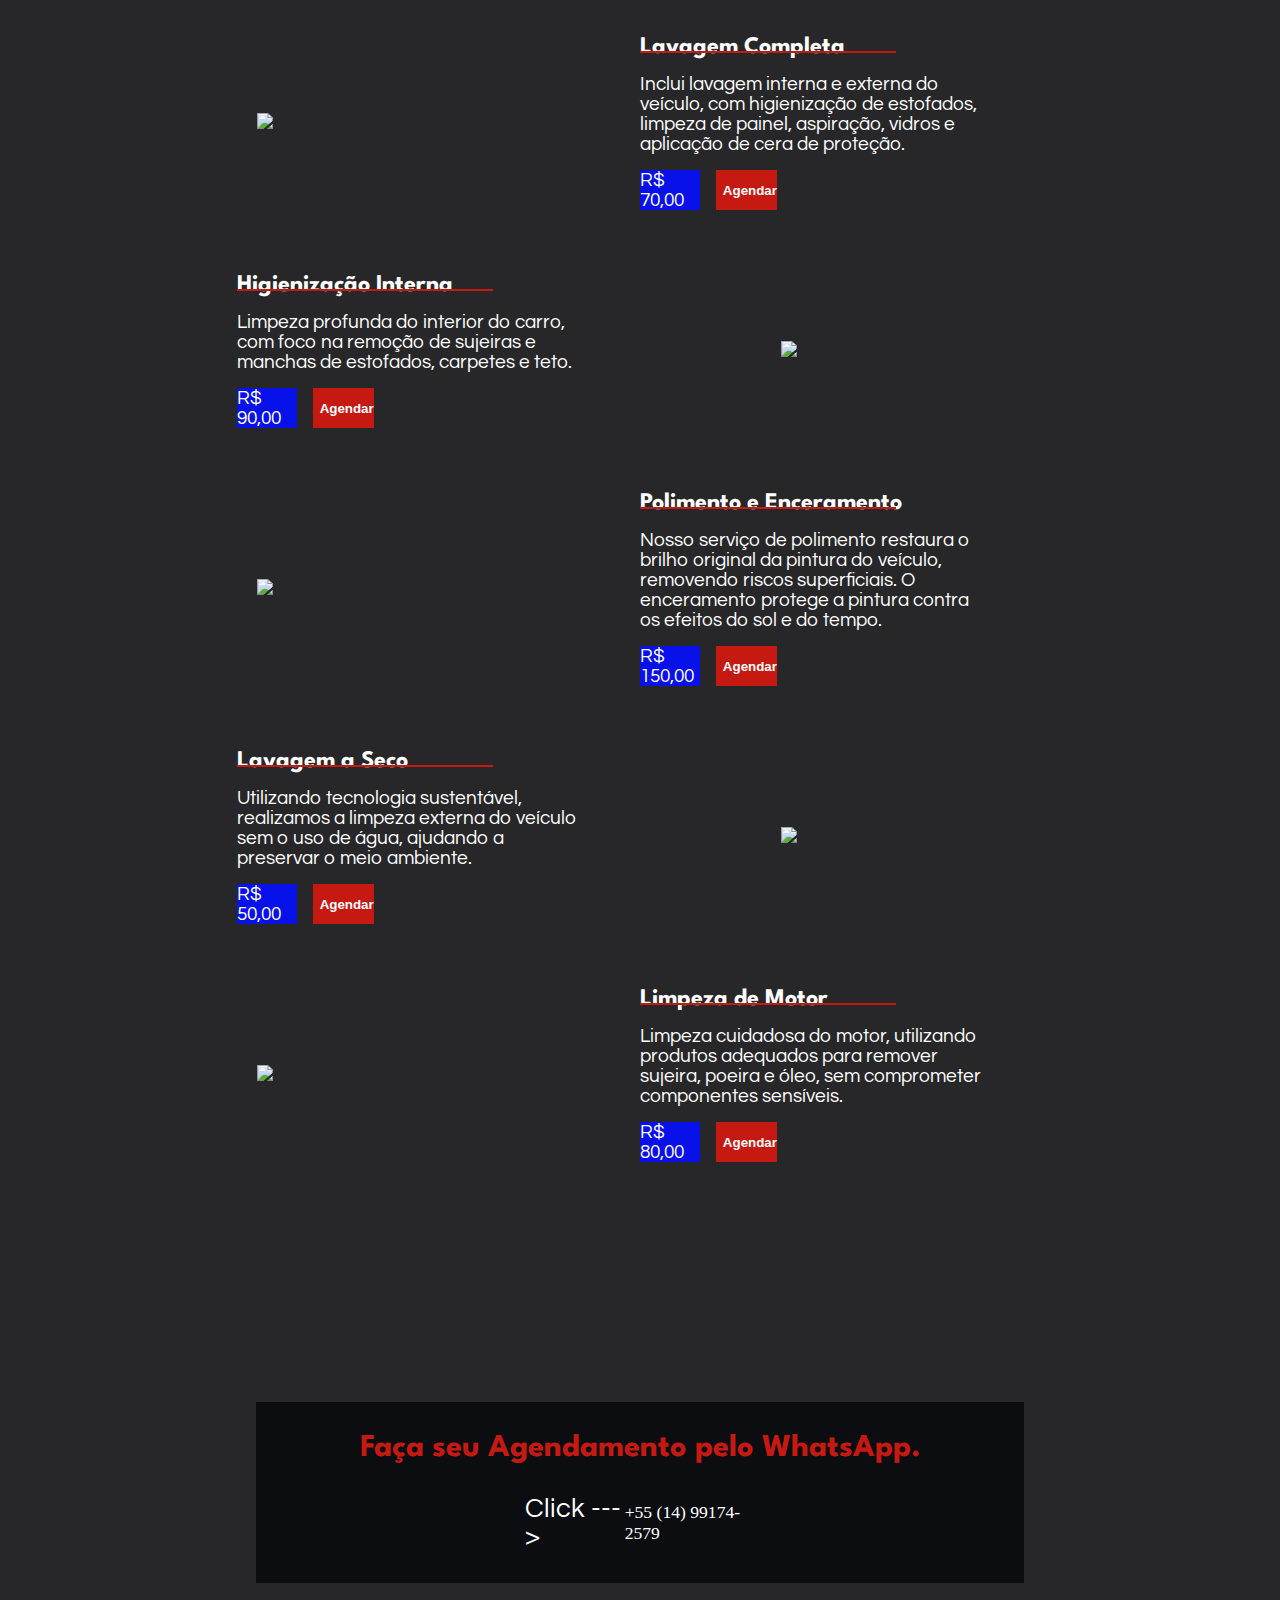
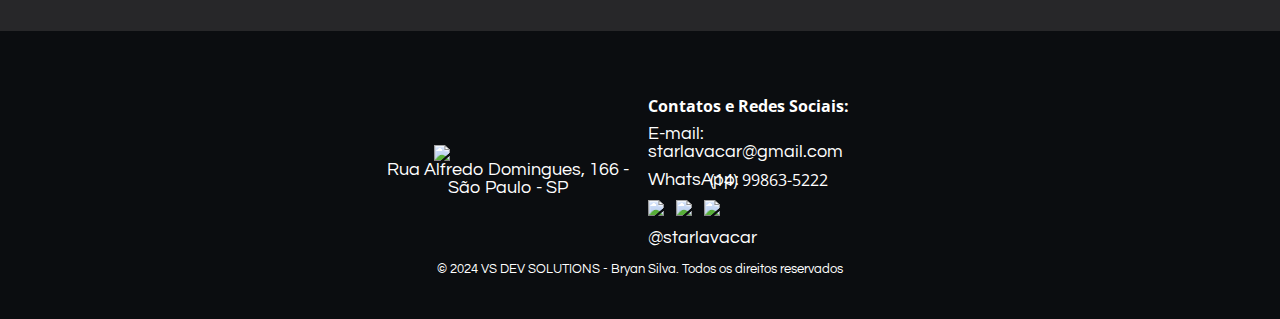
==== commit 27ee03c1: "Update index.html" ====
--- a/index.html
+++ b/index.html
@@ -196,7 +196,7 @@
 	</div>
 	
 
-	<p id="copy">&copy; 2024 VS DEV SOLUTIONS. Todos os direitos reservados</p>	
+	<p id="copy">&copy; 2024 VS DEV SOLUTIONS - Bryan Silva. Todos os direitos reservados</p>	
 	</footer>
  </body>
 </html>
--- a/style.css
+++ b/style.css
@@ -55,6 +55,7 @@
 }
 a:hover{
 	color:#FFEEE5;
+	font-size:90%;
 }
 a:active{
 	color:#CDB2A5;
@@ -194,6 +195,28 @@
 	background-color:#CC504B;
 }
 
+#section_agendamento{
+	width:60%;
+	margin:3rem auto;
+	display:flex;
+	flex-direction:column;
+	justify-content:center;
+	align-items:center;
+	background-color:#0B0D10;
+		
+}
+.whats_agendamento{
+	margin:auto;
+	display:flex;
+	flex-direction:row;
+	justify-content:center;
+	align-items:center;
+	font-size:1.1rem;
+	width:30%;
+	color:white;
+	padding:2rem 0;
+}
+
 footer{
 	background-color:#0B0D10;
 	color:#fff;
@@ -285,4 +308,4 @@
 	text-align:center;
 	font-size:0.8rem;
 	padding-bottom:1rem;
-}+}
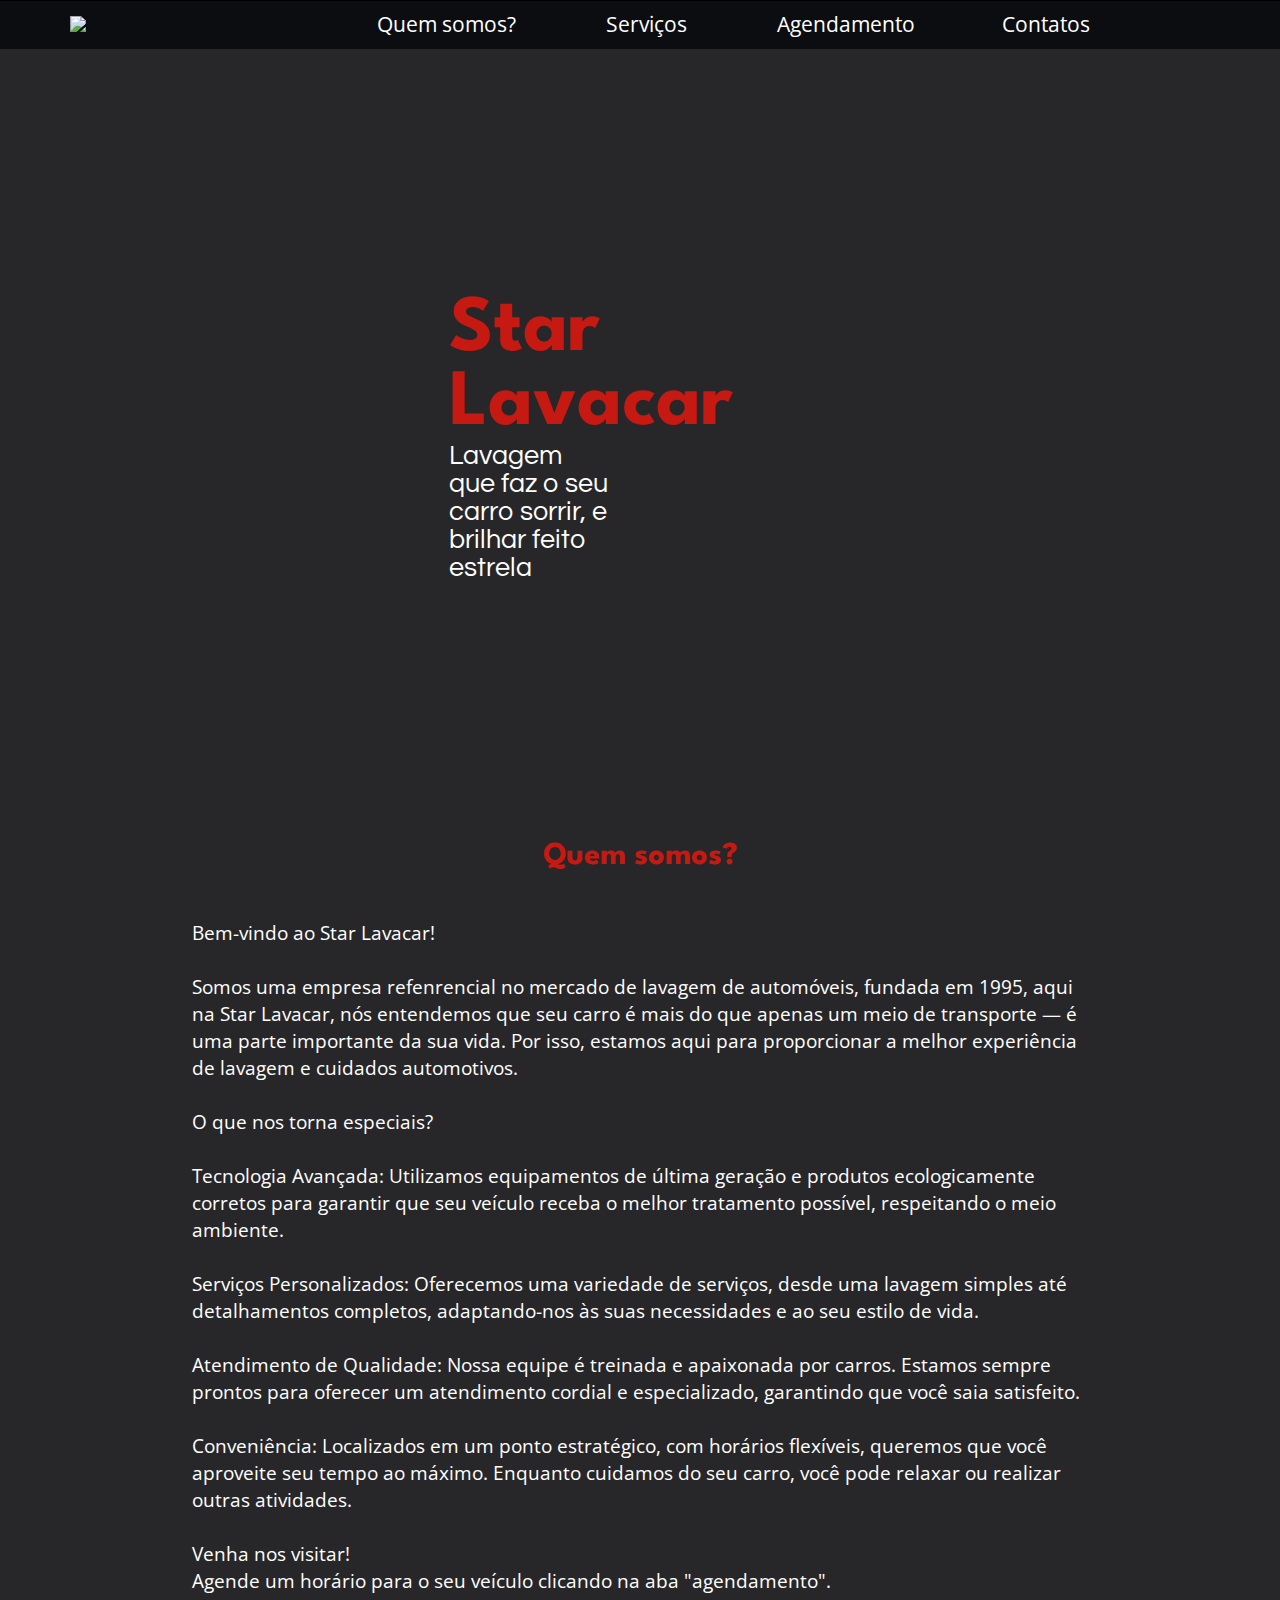
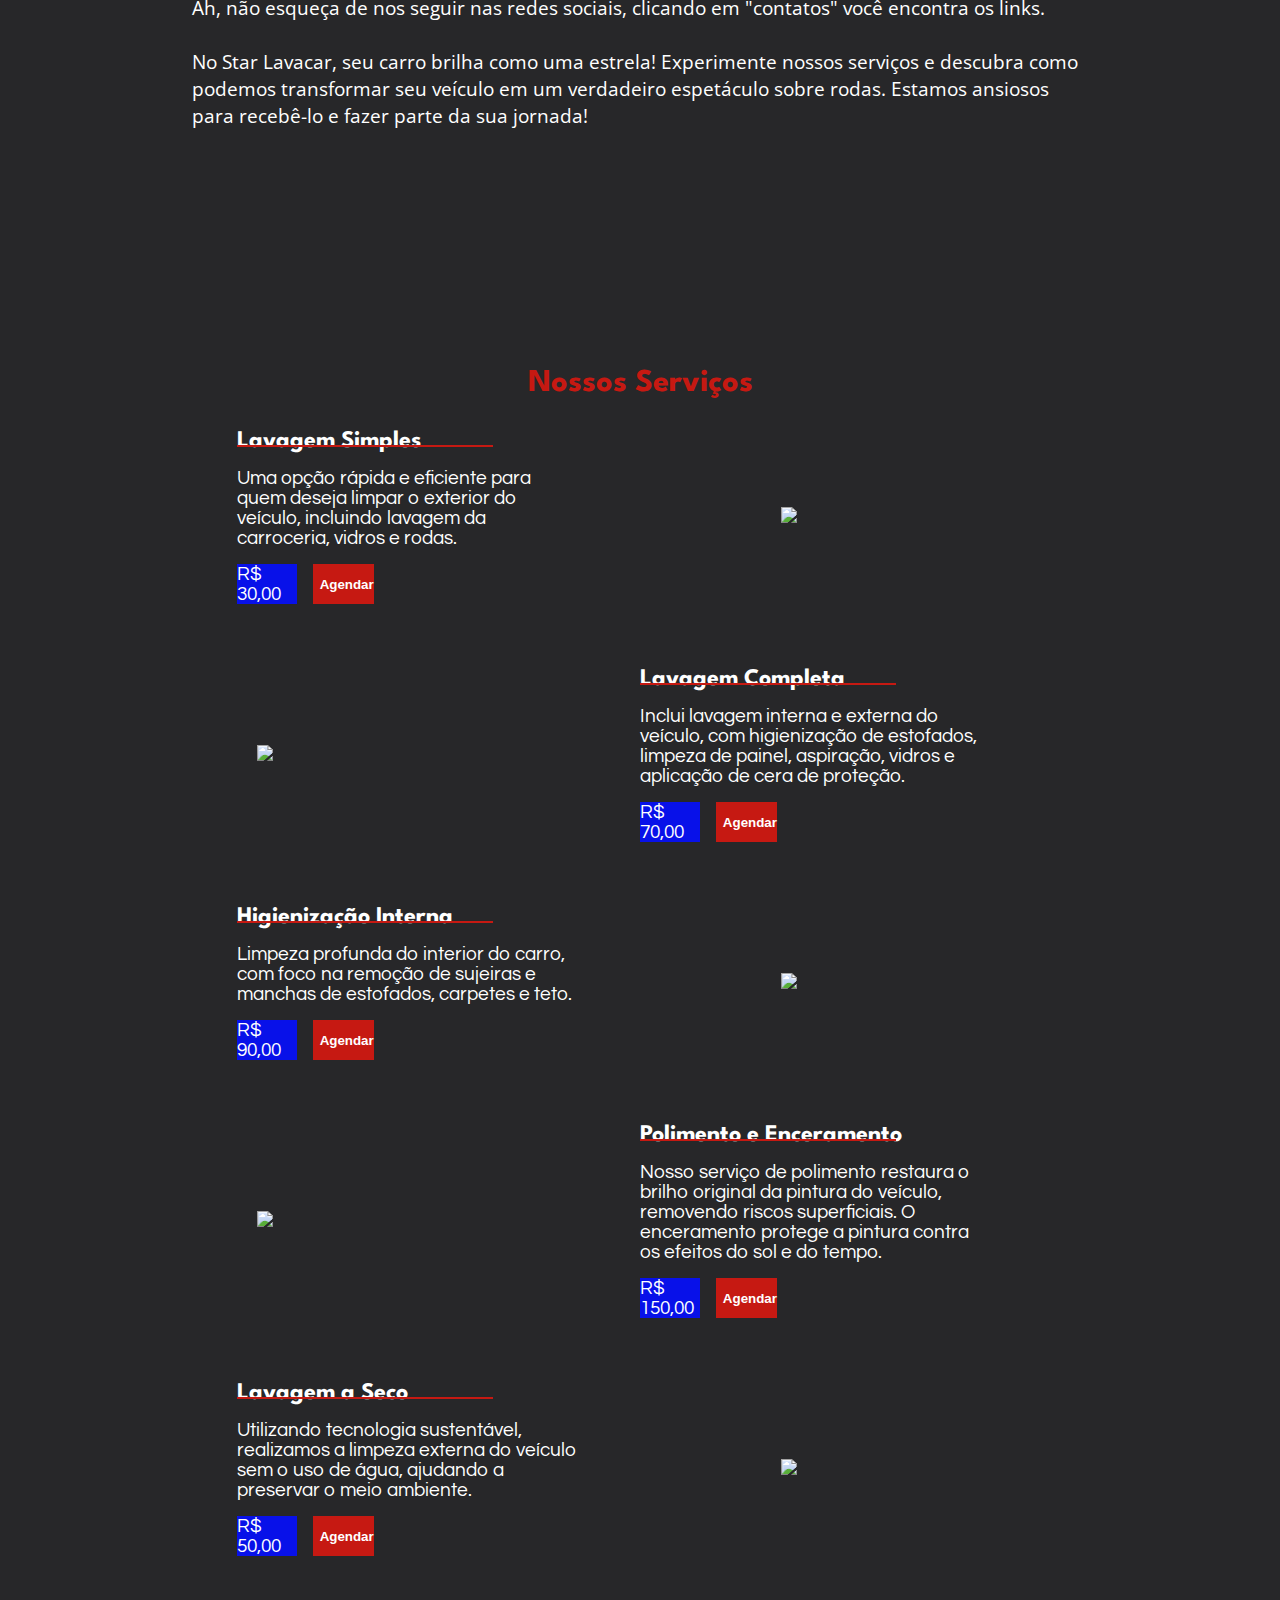
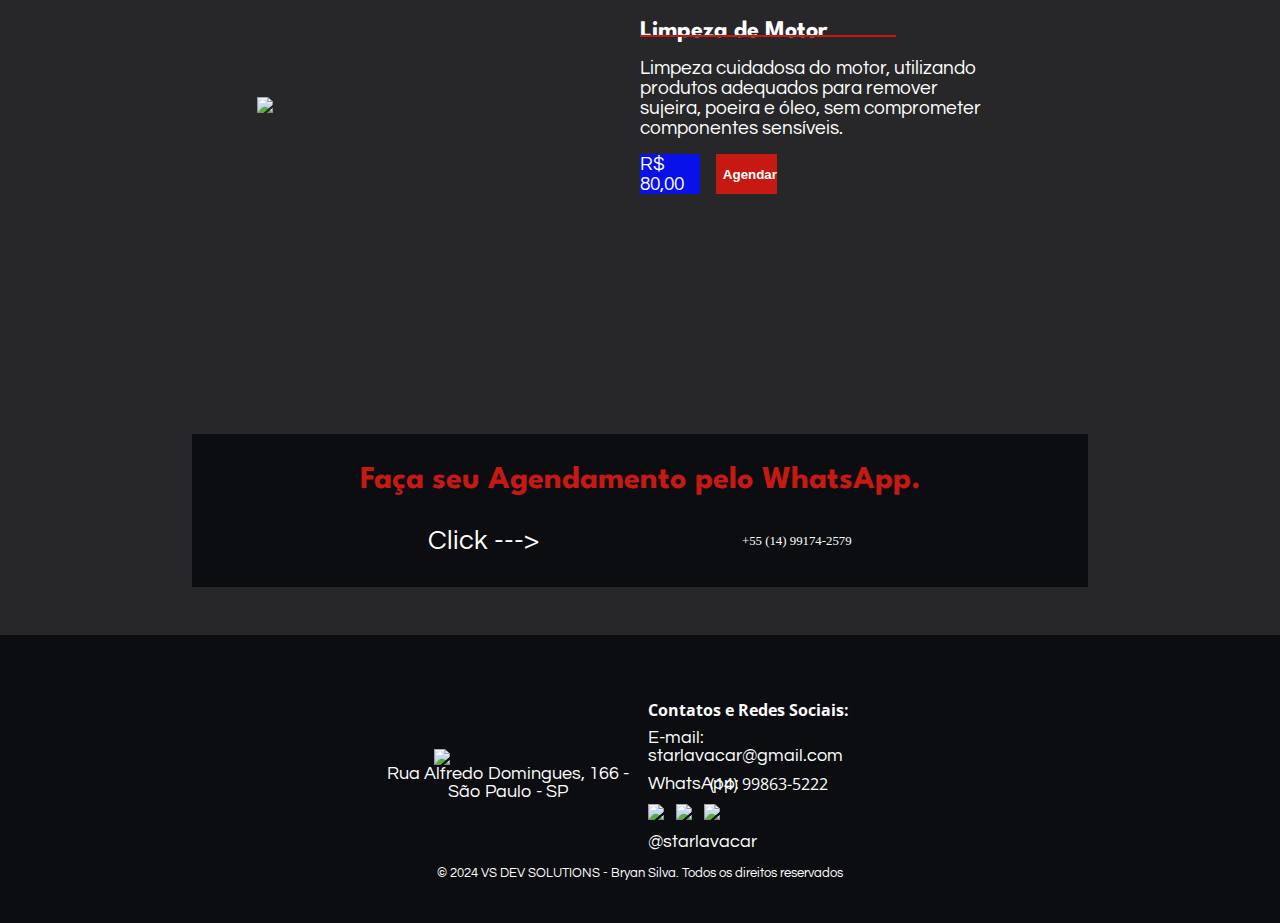
==== commit 48baab25: "Update index.html" ====
--- a/index.html
+++ b/index.html
@@ -67,7 +67,7 @@
 	<p class="descricao_serviço">Uma opção rápida e eficiente para quem deseja limpar o exterior do veículo, incluindo lavagem da carroceria, vidros e rodas.</p>
 	<div class="botao">
 	<p class="preco_serviço">R$ 30,00</p>
-	<button class="botao_agendar_serviços">Agendar</button>
+	<button class="botao_agendar_serviços"><a href="#section_agendamento">Agendar</a></button>
 	</div>
 	</div>
 	
@@ -88,7 +88,7 @@
 	<p class="descricao_serviço">Inclui lavagem interna e externa do veículo, com higienização de estofados, limpeza de painel, aspiração, vidros e aplicação de cera de proteção.</p>
 	<div class="botao">
 	<p class="preco_serviço">R$ 70,00</p>
-	<button class="botao_agendar_serviços">Agendar</button>
+	<button class="botao_agendar_serviços"><a href="#section_agendamento">Agendar</a></button>
 	</div>
 	</div>	
 	</div>
@@ -101,7 +101,7 @@
 	<p class="descricao_serviço">Limpeza profunda do interior do carro, com foco na remoção de sujeiras e manchas de estofados, carpetes e teto.</p>
 	<div class="botao">
 	<p class="preco_serviço">R$ 90,00</p>
-	<button class="botao_agendar_serviços">Agendar</button>
+	<button class="botao_agendar_serviços"><a href="#section_agendamento">Agendar</a></button>
 	</div>
 	</div>
 	
@@ -123,7 +123,7 @@
 	<p class="descricao_serviço">Nosso serviço de polimento restaura o brilho original da pintura do veículo, removendo riscos superficiais. O enceramento protege a pintura contra os efeitos do sol e do tempo.</p>
 	<div class="botao">
 	<p class="preco_serviço">R$ 150,00</p>
-	<button class="botao_agendar_serviços">Agendar</button>
+	<button class="botao_agendar_serviços"><a href="#section_agendamento">Agendar</a></button>
 	</div>
 	</div>
 	</div>
@@ -135,7 +135,7 @@
 	<p class="descricao_serviço">Utilizando tecnologia sustentável, realizamos a limpeza externa do veículo sem o uso de água, ajudando a preservar o meio ambiente.</p>
 	<div class="botao">
 	<p class="preco_serviço">R$ 50,00</p>
-	<button class="botao_agendar_serviços">Agendar</button>
+	<button class="botao_agendar_serviços"><a href="#section_agendamento">Agendar</a></button>
 	</div>
 	</div>
 
@@ -157,7 +157,7 @@
 	<p class="descricao_serviço">Limpeza cuidadosa do motor, utilizando produtos adequados para remover sujeira, poeira e óleo, sem comprometer componentes sensíveis.</p>
 	<div class="botao">
 	<p class="preco_serviço">R$ 80,00</p>
-	<button class="botao_agendar_serviços">Agendar</button>
+	<button class="botao_agendar_serviços"><a href="#section_agendamento">Agendar</a></button>
 	</div>
 	</div>
 	</div>
--- a/style.css
+++ b/style.css
@@ -62,16 +62,20 @@
 }
 
 #container{
-	display:flex;
-	flex-direction:row;
-	width:100%;
+	display: flex;
+  	flex-direction: row;
+  	width: 100%;
+  	min-height: 650px;
+  	max-height: 100%;
+  	justify-content: safe;
 }
 #fundocarro{
 	height:100%;
+	width:100%;
 	}
 #fundolavagem{
 	height:100%;
-	width:101%;
+	width:100%;
 }
 
 #text{
@@ -196,7 +200,7 @@
 }
 
 #section_agendamento{
-	width:60%;
+	width:70%;
 	margin:3rem auto;
 	display:flex;
 	flex-direction:column;
@@ -211,8 +215,8 @@
 	flex-direction:row;
 	justify-content:center;
 	align-items:center;
-	font-size:1.1rem;
-	width:30%;
+	font-size:0.8rem;
+	width:70%;
 	color:white;
 	padding:2rem 0;
 }
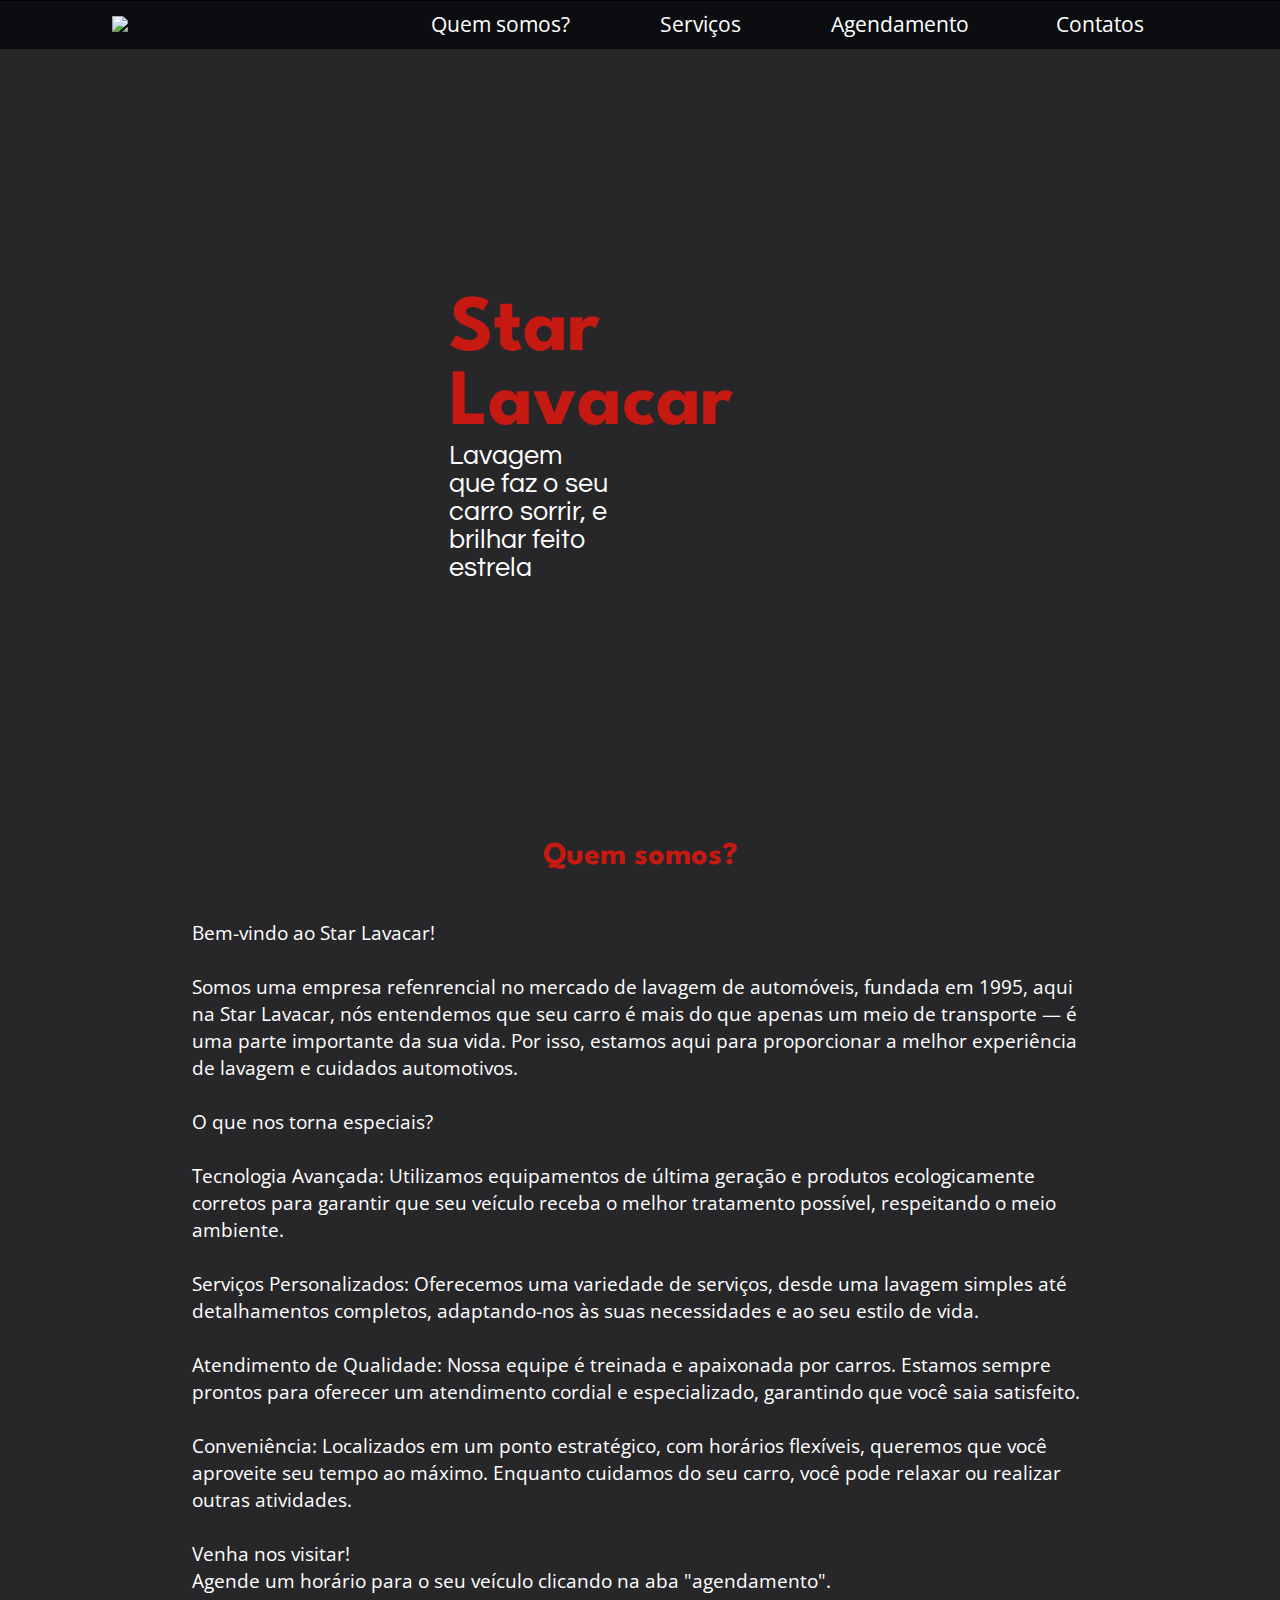
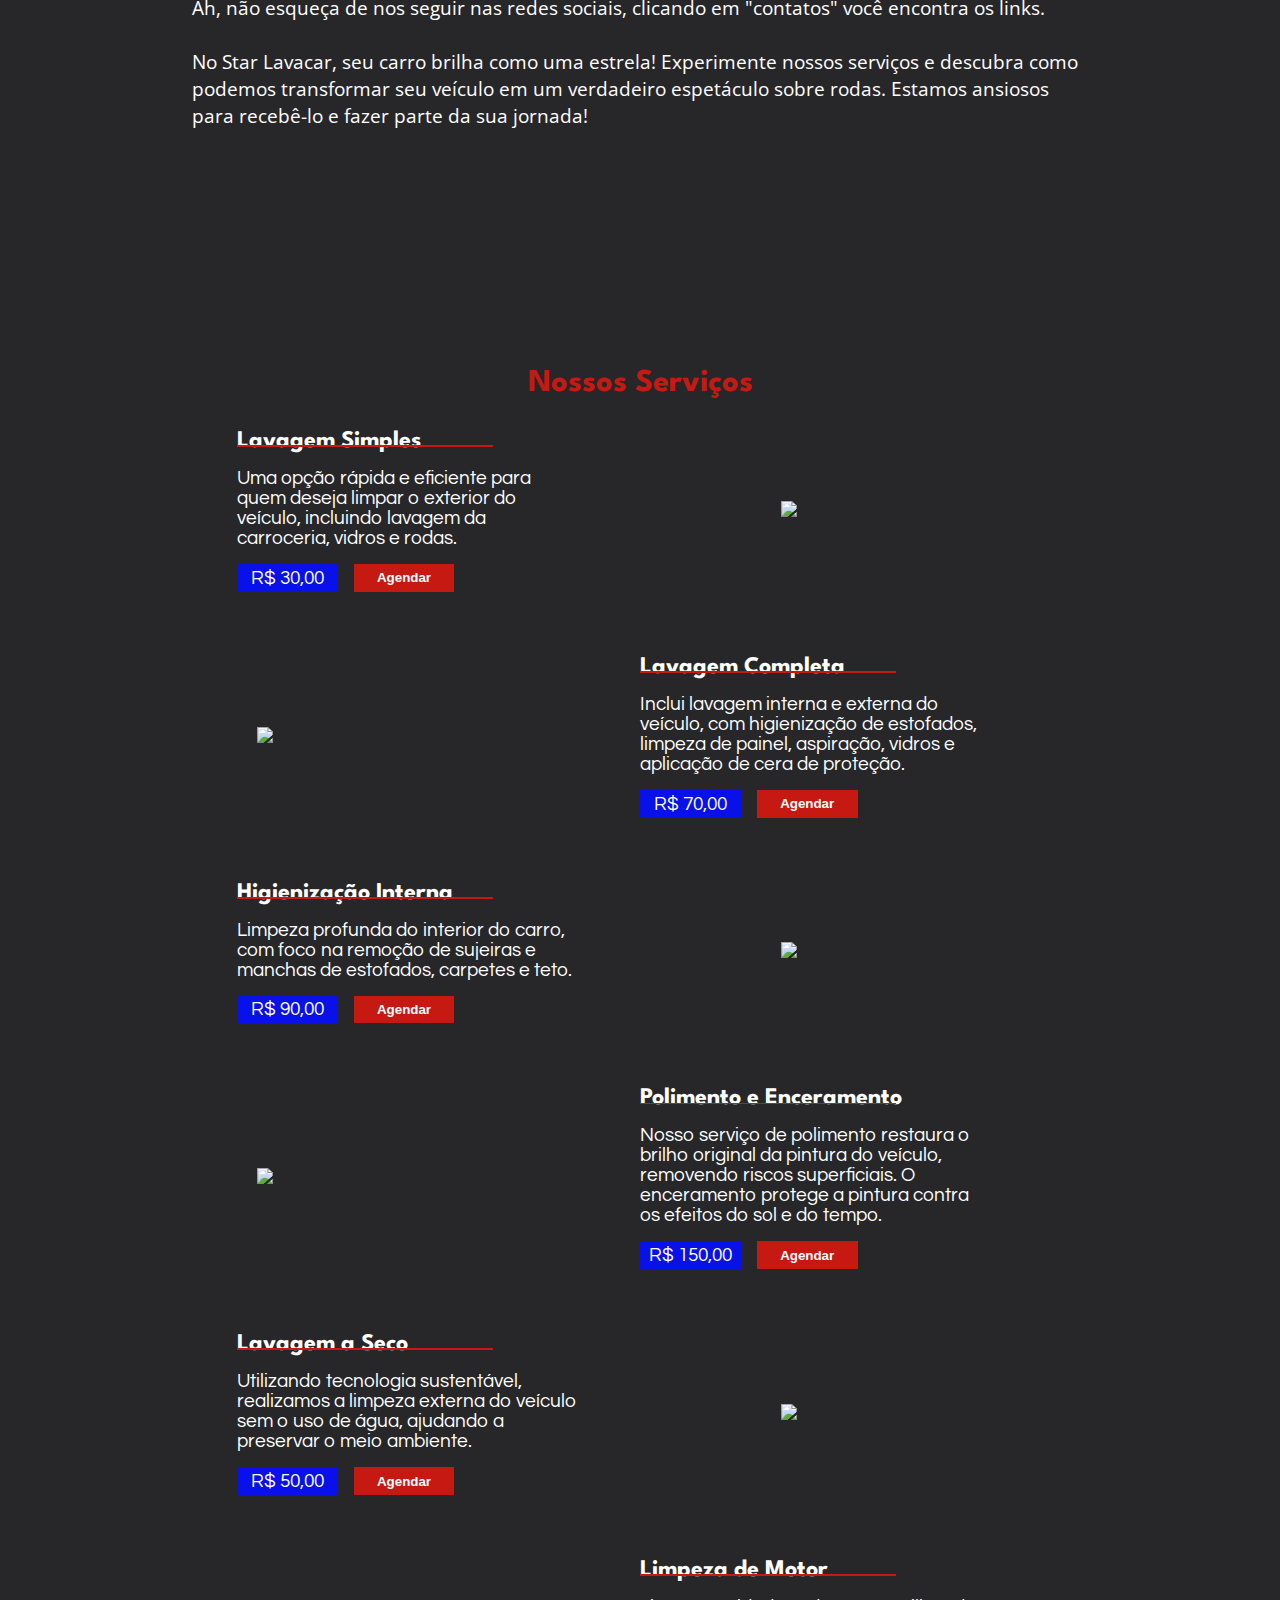
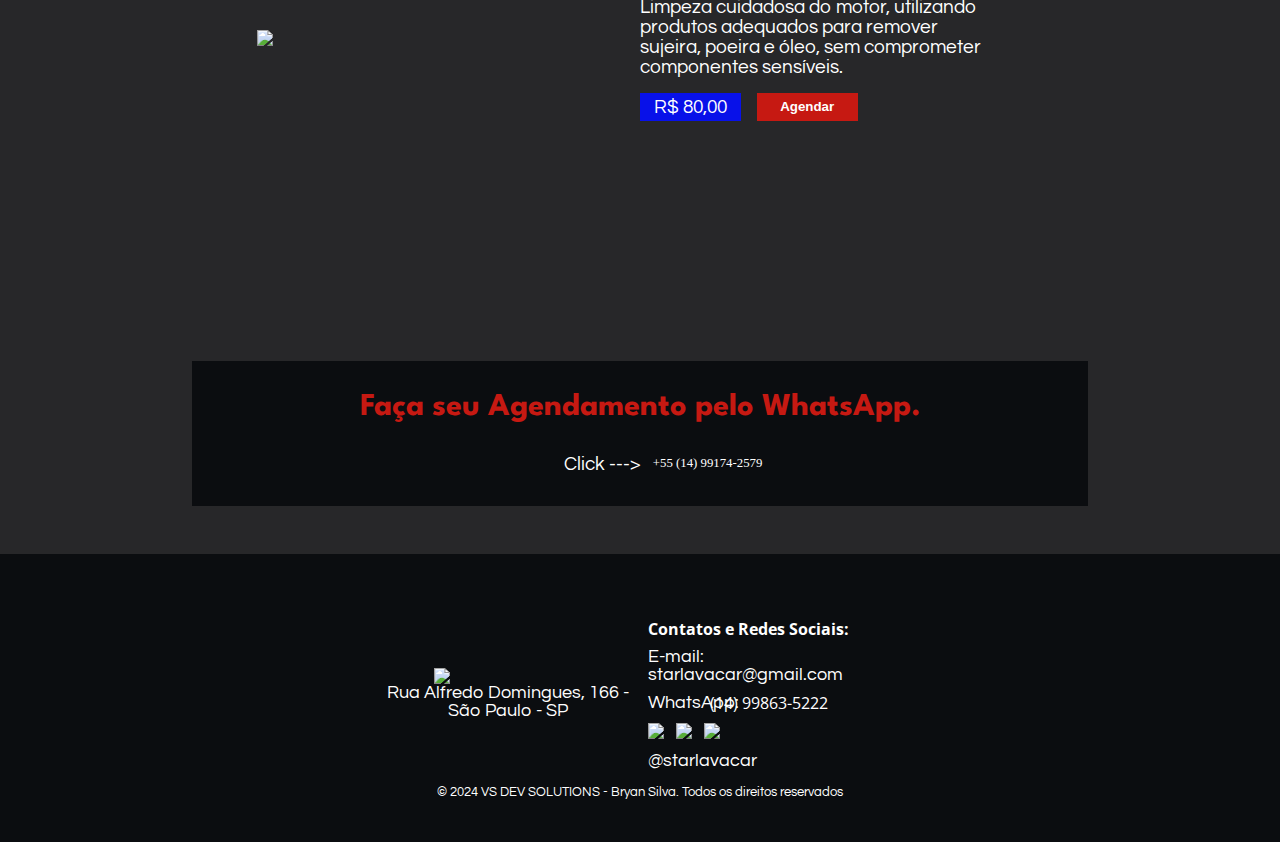
==== commit 0d210b30: "Update index.html" ====
--- a/index.html
+++ b/index.html
@@ -11,6 +11,8 @@
 <header>
 <hr>
 <img src="https://github.com/bryansilvacm/star-lavacar/blob/main/logo.png?raw=true" id="logo">
+
+<section class="menu-normal">
 <nav>
 	<ul>
 		<li> <a href="#section_quemsomos"> Quem somos?</a></li>
@@ -19,6 +21,25 @@
 		<li> <a href="#footer/contatos"> Contatos </a></li>
 	</ul>
 </nav>
+</section>
+<!--hambuger menu-->
+<section class="menuHamburguer">
+ <!-- Ícone do Menu Sanduíche -->
+  <div class="menu-icon">
+    <div class="bar"></div>
+    <div class="bar"></div>
+    <div class="bar"></div>
+	 <!-- Menu -->
+  <nav class="nav-menu" id="nav-menu">
+    <ul>
+      <li><a href="#section_quemsomos">-Quem somos?</a></li>
+      <li><a href="#section_serviços">-Serviços</a></li>
+      <li><a href="#section_agendamento">-Agendamento</a></li>
+      <li><a href="#footer/contatos">-Contatos</a></li>
+    </ul>
+  </nav>
+</section>
+
 </header> 
 <section id="container">
 <main>
@@ -198,5 +219,14 @@
 
 	<p id="copy">&copy; 2024 VS DEV SOLUTIONS - Bryan Silva. Todos os direitos reservados</p>	
 	</footer>
+<script>
+const menuHamburguer = document.querySelector('.menuHamburguer');
+const navMenu = document.querySelector('.nav-menu');
+
+menuHamburguer.addEventListener('click', () => {
+  navMenu.style.display = navMenu.style.display === 'block' ? 'none' : 'block';
+});
+
+</script>
  </body>
 </html>
--- a/style.css
+++ b/style.css
@@ -1,315 +1,443 @@
 @import url('https://fonts.googleapis.com/css2?family=Open+Sans:ital,wght@0,300..800;1,300..800&display=swap');
-
 @import url('https://fonts.googleapis.com/css2?family=League+Spartan:wght@100..900&family=Questrial&display=swap');
 
-*{
-	margin:0;
-	padding:0;
-}
-body{
-	background-color:#272729;
-	height:100%;
-}
-hr{ 
-	border: none; /* Remove bordas padrão */
-        height: 3rem; /* Altura da linha */
-        background-color:#0B0D10 ;
-	margin-top:0.2%;
-	width:100%;
-	position:absolute;
+* {
+  margin: 0;
+  padding: 0;
+}
+
+body {
+  background-color: #272729;
+  height: 100%;
+}
+
+hr {
+  border: none; /* Remove bordas padrão */
+  height: 3rem; /* Altura da linha */
+  background-color: #0B0D10;
+  margin-top: 0.2%;
+  width: 100%;
+  position: absolute;
+}
+
+header {
+   position: fixed;
+  width: 100%;
+  display: flex;
+  flex-direction: row;
+  align-items: center;
+  justify-content: space-between; /* Alinha o logo à esquerda e o menu à direita */
+  z-index: 1;
+  background-color: black;
+}
+
+#logo {
+  width: 12%;
+  margin-left: 6rem;
+  z-index: 1;
+  padding:1rem;
+}
+
+ul {
+  color: #fff;
+  margin-right: 5rem;
+  display: flex;
+  flex-direction: row;
+  font-size: 1.3rem;
+  width: 50rem;
+}
+
+li {
+  width: 25%;
+  list-style: none;
+  text-align: center;
+  font-family: 'Open Sans';
+  z-index: 1;
+}
+
+a {
+  text-decoration: none;
+  color: #fff;
+}
+
+a:hover {
+  color: #FFEEE5;
+  font-size: 90%;
+}
+
+a:active {
+  color: #CDB2A5;
+}
+
+.menuHamburguer {
+  display: none; /* Exibe o ícone do hambúrguer */
+  position: absolute;
+  top: 40%; /* Posição do ícone */
+  left:80%;
+  width: 35%;
+  z-index:10;
+}
+
+.menu-icon {
+  display: flex;
+  flex-direction: column;
+  justify-content: space-between;
+  width: 30px;
+  height: 21px;
+  cursor: pointer;
+}
+
+.bar {
+  width: 100%;
+  height: 3px;
+  background-color: #f4f4f4;
+  transition: transform 0.3s ease;
+}
+
+/* Menu de navegação */
+.nav-menu {
+  display: none; /* Inicialmente, o menu de navegação está oculto */
+  position: absolute;
+  top: 0;
+  right: 80%;
+  background-color: #333;
+  width: 100%;
+  height: 60vh;
+  padding-top: 50px;
+  color: white;
+  box-shadow: 0.5px 0.5px 10px #C61912;
+  margin-left:20%;
+}
+
+.nav-menu ul {
+  list-style-type: none;
+  display: flex;
+  flex-direction: column;
+  width: 100%;
+  gap: 1rem;
+}
+
+.nav-menu li {
+  text-align: left;
+  margin-left: 2rem;
+  width: 100%;
+  color: white;
+  font-size:80%;
+}
+
+.nav-menu a {
+  text-decoration: none;
+  transition: color 0.3s;
+}
+
+.nav-menu a:hover{
+  color:#ddd;
+}
+
+#container {
+  display: flex;
+  flex-direction: row;
+  width: 100%;
+  min-height: 650px;
+  max-height: 100%;
+  justify-content: safe;
+}
+
+#fundocarro, #fundolavagem {
+  height: 100%;
+  width: 100%;
+}
+
+#text {
+  position: absolute;
+  margin: 23% 13%;
+  width: 25%;
+  color: #fff;
+}
+
+h1 {
+  font-size: 5rem;
+  font-family: 'League Spartan';
+  color: #C61912;
+  width:50%;
+}
+
+p {
+  font-size: 1.7rem;
+  width: 50%;
+  font-family: 'Questrial';
+}
+
+h2 {
+  text-align: center;
+  font-size: 2rem;
+  color: #C61912;
+  font-family: 'League Spartan';
+  margin-top: 2rem;
+}
+
+#section_quemsomos {
+  overflow-wrap: break-word; /* quebra palavras longas */
+  font-family: 'League Spartan';
+  padding-top: 10rem;
+}
+
+#section_quemsomos pre {
+  font-family: 'Open Sans';
+  color: #fff;
+  font-size: 1.2rem;
+  width: 70%;
+  margin: auto;
+  padding: 3rem;
+  display: flex;
+  white-space: pre-wrap; /* Permite quebra de linha e ainda segue a formatação do texto no HTML */
+}
+
+#section_serviços {
+  width: 90%;
+  display: flex;
+  flex-direction: column;
+  margin: auto;
+  padding: 10rem 0;
+}
+
+.item_serviço {
+  width: 70%;
+  display: flex;
+  flex-direction: row;
+  color: #fff;
+  margin: 2rem auto;
+  align-items: center;
+  gap: 15%;
+}
+
+.container_textos {
+  width: 50%;
+  display: flex;
+  flex-direction: column;
+  gap: 1rem;
+}
+
+.img_item_serviço {
+  margin: auto;
+  width: 30%;
+}
+
+.foto_item_serviço {
+  width: 95%;
+}
+
+.nome_serviço {
+  font-family: 'League Spartan';
+  font-size: 1.5rem;
+}
+
+.descricao_serviço {
+  font-family: 'Questrial';
+  font-size: 1.2rem;
+  width: 85%;
+}
+
+.preco_serviço {
+  background-color: #0811E9;
+  display: flex;
+  justify-content: center;
+  align-items: center;
+  font-size: 1.2rem;
+  width: 25%;
+}
+
+.linhatitulo {
+  background-color: #C61912;
+  border: none; /* Remove bordas padrão */
+  height: 0.1rem; /* Altura da linha */
+  margin-top: 1.2%;
+  width: 20%;
+}
+
+.botao {
+  display: flex;
+  flex-direction: row;
+  gap: 1rem;
+}
+
+.botao_agendar_serviços {
+  background-color: #C61912;
+  color: #fff;
+  padding: 0.4rem;
+  border: none;
+  width: 25%;
+  font-weight: bold;
+  cursor: pointer;
+}
+
+.botao_agendar_serviços:hover {
+  background-color: #F73831;
+}
+
+.botao_agendar_serviços:active {
+  background-color: #CC504B;
+}
+
+#section_agendamento {
+  width: 70%;
+  margin: 3rem auto;
+  display: flex;
+  flex-direction: column;
+  justify-content: center;
+  align-items: center;
+  background-color: #0B0D10;
+}
+
+.whats_agendamento {
+  margin: auto;
+  display: flex;
+  flex-direction: row;
+  align-items: center;
+  font-size: 0.8rem;
+  gap: 0.8rem;
+  width: 70%;
+  color: white;
+  padding: 2rem 0;
+}
+
+.whats_agendamento p {
+  text-align: right;
+  font-size: 1.2rem;
+}
+
+footer {
+  background-color: #0B0D10;
+  color: #fff;
+  display: flex;
+  flex-direction: column;
+  height: 10rem;
+  width: 100%;
+  align-items: center;
+  padding: 4rem 0;
+  font-family: 'Open Sans';
+  gap: 1rem;
+}
+
+footer p {
+  width: 100%;
+  font-size: 1.1rem;
+}
+
+#container_footer {
+  display: flex;
+  flex-direction: row;
+  width: 40%;
+  margin: auto;
+  align-items: center;
+  gap: 1rem;
+}
+
+#container_logo_footer {
+  display: flex;
+  flex-direction: column;
+  align-items: center;
+  width: 50%;
+  text-align: center;
+}
+
+#logo_footer {
+  width: 60%;
+}
+
+#contatos_sociais {
+  display: flex;
+  flex-direction: column;
+  gap: 0.5rem;
+  margin: auto;
+  width: 50%;
+}
+
+#container_whats {
+  display: flex;
+  flex-direction: row;
+  width: 100%;
+  align-items: center;
+}
+
+#container_whats a {
+  width: 60%;
+}
+
+#container_whats p {
+  width: 25%;
+}
+
+#container_sociais {
+  display: flex;
+  flex-direction: row;
+  width: 100%;
+  align-items: center;
+  gap: 0.5rem;
+}
+
+#container_sociais a {
+  margin: 0;
+  padding: 0;
+  gap: 0;
+  width: 8%;
+  gap: 0.5rem;
+}
+
+.icon_sociais {
+  width: 100%;
+}
+
+.icon_sociais:hover {
+  width: 110%;
+}
+
+#copy {
+  text-align: center;
+  font-size: 0.8rem;
+  padding-bottom: 1rem;
+}
+
+/* Entre 1365 e 2014 - ok */
+
+/* Smartphones pequenos */
+@media (max-width: 500px) {
+  .menu-normal {
+    display: none; /* Oculta o menu de navegação normal */
+  }
+.menuHamburguer {
+    display:flex;
+}
+#logo{
+    width:30%;
+    margin-left:2%;	
 }
 header{
-	position:fixed;
-	width:100%;
-	display:flex;
-	flex-direction:row;
 	align-items:center;
-	justify-content:space-around;
-	z-index:1;
-	background-color:black;
-}
-#logo{
-	width:12%;
-	margin:1rem;
-	z-index:1;
-}
-ul{
-	color:#fff;
-	margin-right:5rem ;
-	display:flex;
-	flex-direction:row;
-	font-size:1.3rem;
-	width:50rem;
-}
-li{
-	width:25%;
-	list-style:none;
-	text-align:center;
-	font-family:'Open Sans' ;
-	z-index:1;
-}
-
-a{
-	text-decoration:none;
-	color:#fff;
-}
-a:hover{
-	color:#FFEEE5;
-	font-size:90%;
-}
-a:active{
-	color:#CDB2A5;
-}
-
-#container{
-	display: flex;
-  	flex-direction: row;
-  	width: 100%;
-  	min-height: 650px;
-  	max-height: 100%;
-  	justify-content: safe;
-}
-#fundocarro{
-	height:100%;
-	width:100%;
-	}
-#fundolavagem{
-	height:100%;
-	width:100%;
-}
-
-#text{
-	position:absolute;
-	margin:23% 13%;
-	width:25%;
-	color:#fff;
-
-}
-h1{
-	font-size:5rem;
-	font-family:'league Spartan';
-	color:#C61912;
-}
-p{
-	font-size:1.7rem;
-	width:50%;
-	font-family:'Questrial';
-}
-h2{
-	text-align:center;
-	font-size:2rem;
-	color:#C61912;
-	font-family:'league Spartan';
-	margin-top:2rem;
-}
-#section_quemsomos{
-	overflow-wrap:break word; /*quebra palavras longas*/
-	font-family:'league Spartan';
-	padding-top:10rem;
-}
-#section_quemsomos pre{
-	font-family:'Open Sans';
-	color:#fff;
-	font-size:1.2rem;
-	width:70%;
-	margin:auto;
-	padding:3rem;
-	display:flex;
-	white-space: pre-wrap; /* Permite quebra de linha  e ainda segue a formatação do texto no html*/
-    
-}
-#section_serviços{
-	width:90%;
-	display:flex;
-	flex-direction:column;
-	margin:auto;
-	padding:10rem 0; 
-}
-.item_serviço{
-	width:70%;
-	display:flex;
-	flex-direction:row;
-	color:#fff;
-	margin:2rem auto;
-	align-items:center;
-	gap:15%;
-	
-}
-.container_textos{
-	width:50%;
-	display:flex;
-	flex-direction:column;
-	gap:1rem ;
-}
-.img_item_serviço{
-	margin:auto;
-	width:30%;
-}
-.foto_item_serviço{
-	width:95%;
-	
-}
-.nome_serviço{
-	font-family:'league Spartan';
-	font-size:1.5rem;
-}
-.descricao_serviço{
-	font-family:'Questrial';
-	font-size:1.2rem;
-	width:85%;
-	
-}
-.preco_serviço{
-	background-color:#0811E9;
-	width:20%;
-	display:flex;
-	justify-content:center;
-	align-items:center;
-	font-size:1.2rem;
-	width:15%;
-}
-.linhatitulo{
-	
-	background-color:#C61912;
-	border: none; /* Remove bordas padrão */
-        height: 0.1rem; /* Altura da linha */
-	margin-top:1.2%;
-	width:20%;
-
-}
-.botao{
-	display:flex;
-	flex-direction:row;
-	gap:1rem;
-	
-}
-.botao_agendar_serviços{
-	background-color:#C61912;
-	color:#fff;
-	padding:0.4rem;
-	border:none;	
-	width:15%;
-	font-weight:bold;
-	cursor:pointer;	
-}
-.botao_agendar_serviços:hover{
-	background-color:#F73831;
-}
-.botao_agendar_serviços:active{
-	background-color:#CC504B;
-}
-
-#section_agendamento{
-	width:70%;
-	margin:3rem auto;
-	display:flex;
-	flex-direction:column;
-	justify-content:center;
-	align-items:center;
-	background-color:#0B0D10;
-		
-}
-.whats_agendamento{
-	margin:auto;
-	display:flex;
-	flex-direction:row;
-	justify-content:center;
-	align-items:center;
-	font-size:0.8rem;
-	width:70%;
-	color:white;
-	padding:2rem 0;
-}
-
-footer{
-	background-color:#0B0D10;
-	color:#fff;
-	display:flex;
-	flex-direction:column;
-	height:10rem;
-	width:100%;
-	align-items:center;
-	padding:4rem 0;
-	font-family:'Open Sans';
-	gap:1rem;
-}
-
-footer p{
-	width:100%;
-	font-size:1.1rem;
-}
-
-#container_footer{
-	display:flex;
-	flex-direction:row;
-	width:40%;
-	margin:auto;
-	align-items:center;
-	gap:1rem;
-
-}
-#container_logo_footer{
-	display:flex;
-	flex-direction:column;
-	align-items:center;
-	width:50%;
-	text-align:center;
-}
-#logo_footer{
-	width:60%;
-	
-}
-#contatos_sociais{
-	display:flex;
-	flex-direction:column;
-	gap:0.5rem;
-	margin:auto;
-	width:50%;
-	
-
-}
-
-#container_whats{
-	display:flex;
-	flex-direction:row;
-	width:100%;
-	align-items:center;
-}
-#container_whats a{
-	width:60%;
-	
-}
-#container_whats p{
-	width:25%;
-}
-#container_sociais{
-	display:flex;
-	flex-direction:row;
-	width:100%;
-	align-items:center;
-	gap:0.5rem;
-	
-	
-}
-#container_sociais a{
-	margin:0;
-	padding:0;
-	gap:0;
-	width:8%;
-	gap:0.5rem;	
-}
-
-.icon_sociais{
-	width:100%;
-	
-	
-}
-.icon_sociais:hover{
-	width:110%;	
-}
-
-#copy{
-	text-align:center;
-	font-size:0.8rem;
-	padding-bottom:1rem;
-}
+}
+
+#container {
+  min-height: 350px;
+}
+
+#text {
+  margin: 30% 5%;
+}
+
+h1 {
+  font-size:2.5rem;
+}
+
+p {
+  font-size: 1rem;
+  width: 90%;
+}
+#section_quemsomos pre {
+  font-size: 1rem;
+  width: 70%;
+}
+#section_quemsomos, #section_serviços {
+  padding-top:3rem;
+}
+
+}
